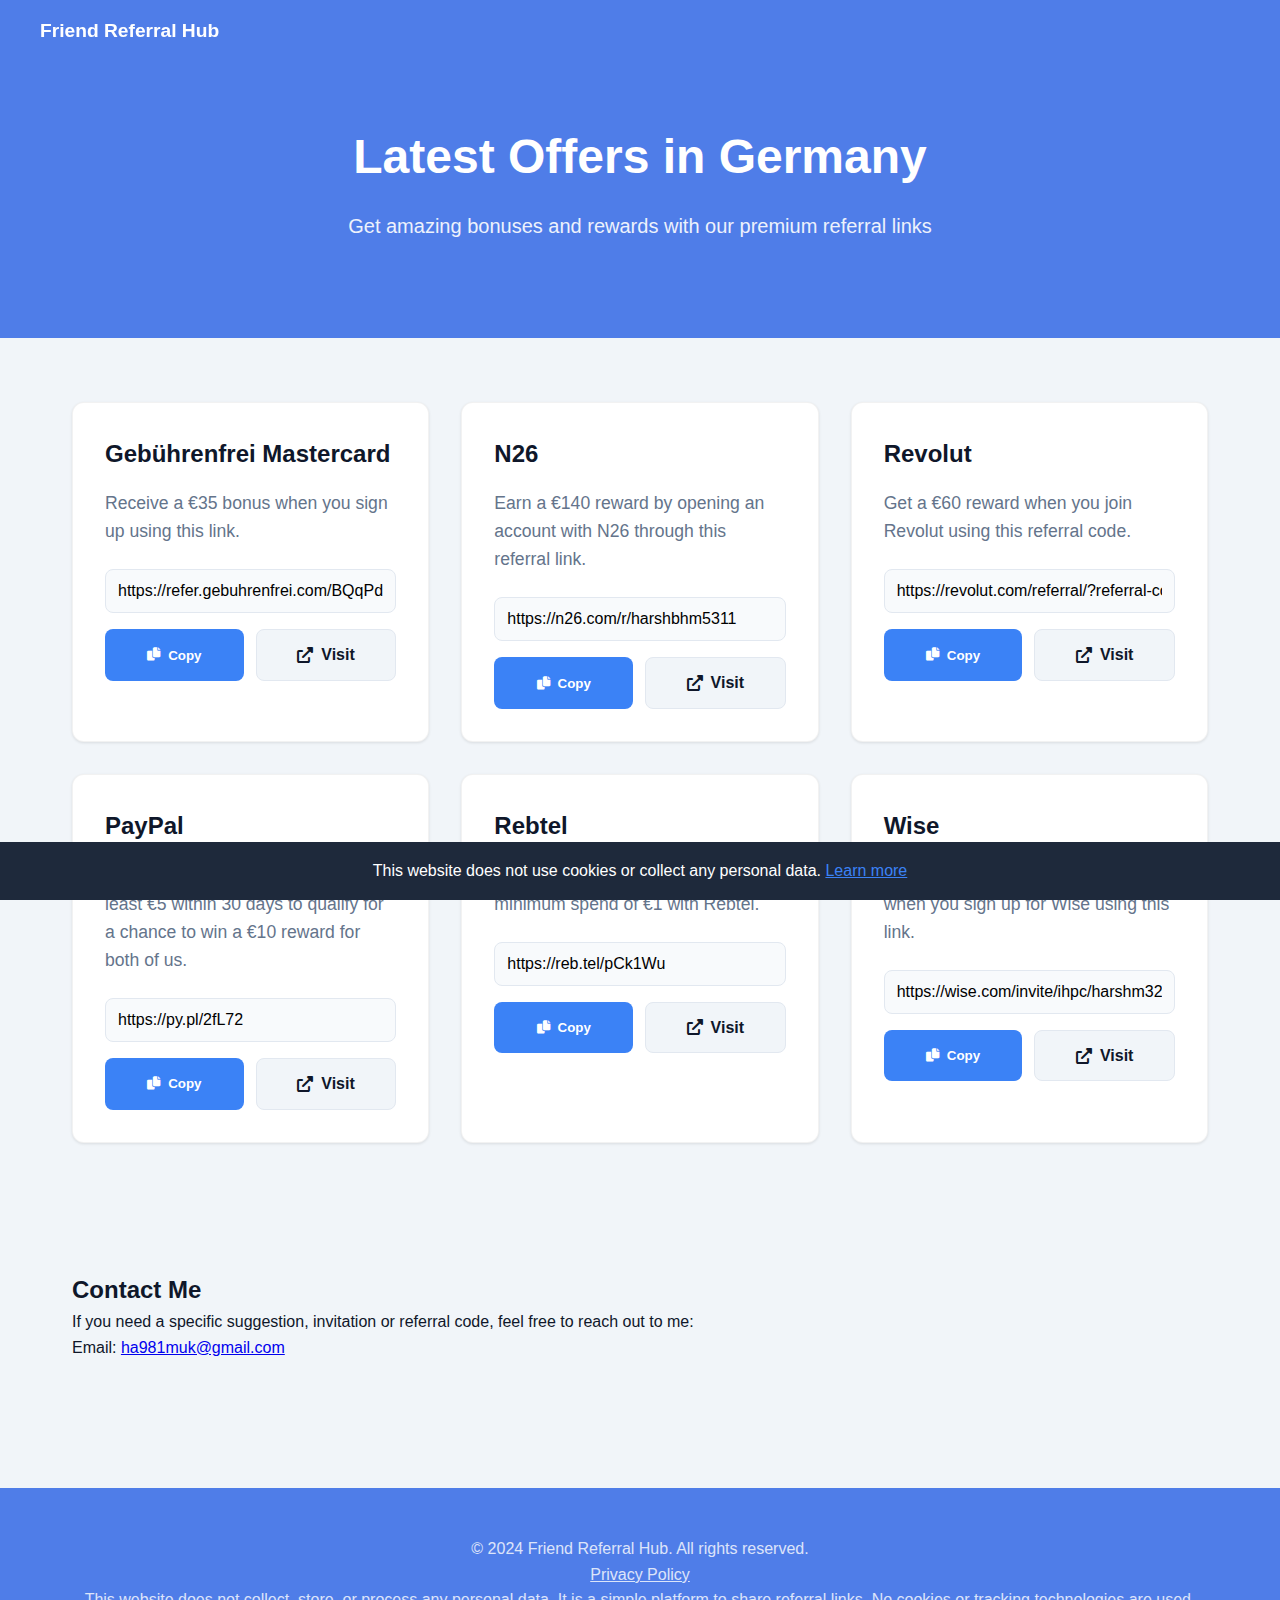
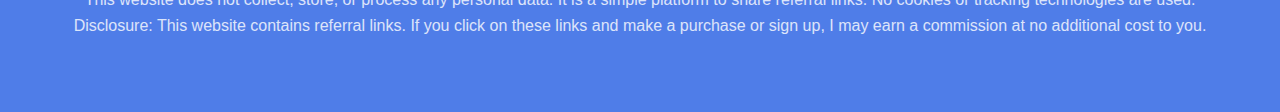
==== index.html @ c6cd1c91 "bit changes" ====
<!DOCTYPE html>
<html lang="en">
<head>
    <meta charset="UTF-8">
    <meta name="viewport" content="width=device-width, initial-scale=1.0">
    <title>Friend Referral Hub</title>
    <link href="https://cdnjs.cloudflare.com/ajax/libs/font-awesome/6.0.0/css/all.min.css" rel="stylesheet">
        
    <!-- Schema Markup -->
    <script type="application/ld+json">
    {
        "@context": "https://schema.org",
        "@type": "WebSite",
        "name": "Friend Referral Hub",
        "url": "https://friendreferrals.de/",
        "description": "Discover the latest offers, bonuses, and rewards with premium referral links!",
        "potentialAction": {
            "@type": "SearchAction",
            "target": {
                "@type": "EntryPoint",
                "urlTemplate": "https://friendreferrals.de/search?q={search_term_string}"
            },
            "query-input": "required name=search_term_string"
        }
    }
    </script>
    
    <meta name="description" content="Friend Referral Hub - Discover the latest referrals, bonuses, and rewards with premium referral links">
    <style>
        /* Add your existing styles here */
        body {
            font-family: Arial, sans-serif;
            margin: 0;
            padding: 0;
            background-color: #f4f4f4;
            color: #333;
        }
        .contact-section {
            padding: 2rem;
            background: var(--secondary-color);
            color: white;
            text-align: center;
        }
        .contact-section a {
            color: var(--accent-color);
            text-decoration: underline;
        }
        footer {
            background: var(--secondary-color);
            color: white;
            padding: 1rem;
            text-align: center;
        }
    </style>
    <style>
        :root {
            --primary-color: #4f7de8;
            --secondary-color: #1E293B;
            --accent-color: #3B82F6;
            --background-color: #F1F5F9;
            --card-bg: #FFFFFF;
            --text-primary: #0F172A;
            --text-secondary: #64748B;
            --success-color: #10B981;
        }

        * {
            margin: 0;
            padding: 0;
            box-sizing: border-box;
            font-family: -apple-system, BlinkMacSystemFont, 'Segoe UI', Roboto, sans-serif;
        }

        body {
            background-color: var(--background-color);
            color: var(--text-primary);
            line-height: 1.6;
        }

        nav {
            background: var(--primary-color);
            padding: 1rem 2rem;
            position: sticky;
            top: 0;
            height: 10px;
            z-index: 100;
        }

        .nav-content {
            max-width: 1200px;
            margin: 0 auto;
            display: flex;
            justify-content: space-between;
            align-items: center;
        }

        .nav-brand {
            color: white;
            font-weight: 600;
            font-size: 1.2rem;
            text-decoration: none;
        }

        header {
            background: var(--primary-color);
            color: white;
            padding: 6rem 2rem;
            text-align: center;
            position: relative;
        }

        .header-content {
            max-width: 800px;
            margin: 0 auto;
            position: relative;
            z-index: 1;
        }

        header h1 {
            font-size: 3rem;
            font-weight: 800;
            margin-bottom: 1.5rem;
            line-height: 1.2;
        }

        header p {
            font-size: 1.25rem;
            opacity: 0.9;
            max-width: 600px;
            margin: 0 auto;
        }

        .container {
            max-width: 1200px;
            margin: 0 auto;
            padding: 2rem;
        }

        .referral-grid {
            display: grid;
            grid-template-columns: repeat(auto-fit, minmax(340px, 1fr));
            gap: 2rem;
            margin-top: 2rem;
        }

        .referral-card {
            background: var(--card-bg);
            border-radius: 12px;
            padding: 2rem;
            box-shadow: 0 1px 3px rgba(0,0,0,0.1);
            transition: all 0.3s ease;
            border: 1px solid rgba(0,0,0,0.05);
        }

        .referral-card:hover {
            transform: translateY(-2px);
            box-shadow: 0 4px 20px rgba(0,0,0,0.1);
        }

        .referral-card h2 {
            font-size: 1.5rem;
            margin-bottom: 1rem;
            color: var(--text-primary);
            font-weight: 700;
        }

        .referral-card p {
            color: var(--text-secondary);
            margin-bottom: 1.5rem;
            font-size: 1.1rem;
        }

        .referral-link {
            display: flex;
            flex-direction: column;
            gap: 1rem;
        }

        input[type="text"] {
            padding: 0.75rem;
            border: 1px solid #E2E8F0;
            border-radius: 8px;
            font-size: 1rem;
            width: 100%;
            transition: all 0.3s ease;
            background: #F8FAFC;
        }

        input[type="text"]:focus {
            outline: none;
            border-color: var(--accent-color);
            background: white;
        }

        .button-group {
            display: flex;
            gap: 0.75rem;
        }

        .btn {
            flex: 1;
            padding: 0.75rem 1.5rem;
            border: none;
            border-radius: 8px;
            font-weight: 600;
            cursor: pointer;
            transition: all 0.2s ease;
            display: flex;
            align-items: center;
            justify-content: center;
            gap: 0.5rem;
        }

        .copy-btn {
            background-color: var(--accent-color);
            color: white;
        }

        .copy-btn:hover {
            background-color: #2563EB;
            transform: translateY(-1px);
        }

        .visit-btn {
            background-color: #F1F5F9;
            color: var(--text-primary);
            text-decoration: none;
            border: 1px solid #E2E8F0;
        }

        .visit-btn:hover {
            background-color: #E2E8F0;
            transform: translateY(-1px);
        }

        .toast {
            position: fixed;
            bottom: 20px;
            right: 20px;
            background-color: var(--success-color);
            color: white;
            padding: 1rem 2rem;
            border-radius: 8px;
            box-shadow: 0 4px 6px -1px rgba(0,0,0,0.1);
            display: flex;
            align-items: center;
            gap: 0.5rem;
            opacity: 0;
            transform: translateY(100%);
            transition: all 0.3s ease;
            z-index: 1000;
        }

        .toast.show {
            opacity: 1;
            transform: translateY(0);
        }

        footer {
            background-color: var(--primary-color);
            color: white;
            padding: 3rem 2rem;
            margin-top: 4rem;
        }

        .footer-content {
            max-width: 1200px;
            margin: 0 auto;
            text-align: center;
            opacity: 0.8;
        }

        @media (max-width: 768px) {
            header {
                padding: 4rem 1rem;
            }

            header h1 {
                font-size: 2.5rem;
            }

            .container {
                padding: 1rem;
            }

            .referral-card {
                padding: 1.5rem;
            }
        }
    </style>
</head>
<body>
    <nav>
        <div class="nav-content">
            <a href="#" class="nav-brand">Friend Referral Hub</a>
        </div>
    </nav>

    <header>
        <div class="header-content">
            <h1>Latest Offers in Germany</h1>
            <p>Get amazing bonuses and rewards with our premium referral links</p>
        </div>
    </header>

    <main class="container">
        <div class="referral-grid" id="referralGrid">
            <!-- Cards will be dynamically inserted here -->
        </div>
    </main>

    <!-- Cookie Notice -->
    <div id="cookie-notice" style="position: fixed; bottom: 0; left: 0; right: 0; background: var(--secondary-color); color: white; padding: 1rem; text-align: center; z-index: 1000;">
        <p>This website does not use cookies or collect any personal data. <a href="#privacy-policy" style="color: var(--accent-color); text-decoration: underline;">Learn more</a></p>
    </div>

    <!-- Toast Notification -->
    <div id="toast" class="toast">
        <i class="fas fa-check-circle"></i>
        <span>Link copied to clipboard</span>
    </div>

    <section id="privacy-policy" style="padding: 2rem; background: var(--background-color); margin-top: 2rem;">
        <div class="container">
            <h2>Contact Me</h2>
            <p>If you need a specific suggestion, invitation or referral code, feel free to reach out to me:</p>
            <p>Email: <a href="mailto:ha981muk@gmail.com">ha981muk@gmail.com</a></p>
        </div>
    </section>
    <footer>
        <div class="footer-content">
            <p>© 2024 Friend Referral Hub. All rights reserved.</p>
            <p><a href="#privacy-policy" style="color: white; text-decoration: underline;">Privacy Policy</a></p>
            <p>This website does not collect, store, or process any personal data. It is a simple platform to share referral links. No cookies or tracking technologies are used.</p>
            <p>Disclosure: This website contains referral links. If you click on these links and make a purchase or sign up, I may earn a commission at no additional cost to you.</p>
            <br>
        </div>
    </footer>

    <script>
        let toastTimeout;

        async function loadReferrals() {
            try {
                const response = await fetch('referrals.json');
                const data = await response.json();
                const referralGrid = document.getElementById('referralGrid');
                
                data.referrals.forEach(referral => {
                    const card = document.createElement('article');
                    card.className = 'referral-card';
                    card.innerHTML = `
                        <h2>${referral.name}</h2>
                        <p>${referral.description}</p>
                        <div class="referral-link">
                            <input type="text" value="${referral.link}" readonly aria-label="Referral link">
                            <div class="button-group">
                                <button class="btn copy-btn" onclick="copyLink(this)" aria-label="Copy referral link">
                                    <i class="fas fa-copy"></i>
                                    Copy
                                </button>
                                <a href="${referral.link}" target="_blank" class="btn visit-btn" aria-label="Visit referral link">
                                    <i class="fas fa-external-link-alt"></i>
                                    Visit
                                </a>
                            </div>
                        </div>
                    `;
                    referralGrid.appendChild(card);
                });
            } catch (error) {
                console.error('Error loading referrals:', error);
            }
        }

        function copyLink(button) {
            const input = button.parentElement.parentElement.querySelector('input');
            input.select();
            document.execCommand('copy');
            
            button.classList.add('success-animation');
            setTimeout(() => {
                button.classList.remove('success-animation');
            }, 300);

            const toast = document.getElementById('toast');
            toast.classList.add('show');
            
            clearTimeout(toastTimeout);
            toastTimeout = setTimeout(() => {
                toast.classList.remove('show');
            }, 3000);
        }

        document.addEventListener('DOMContentLoaded', loadReferrals);
    </script>
</body>
</html>
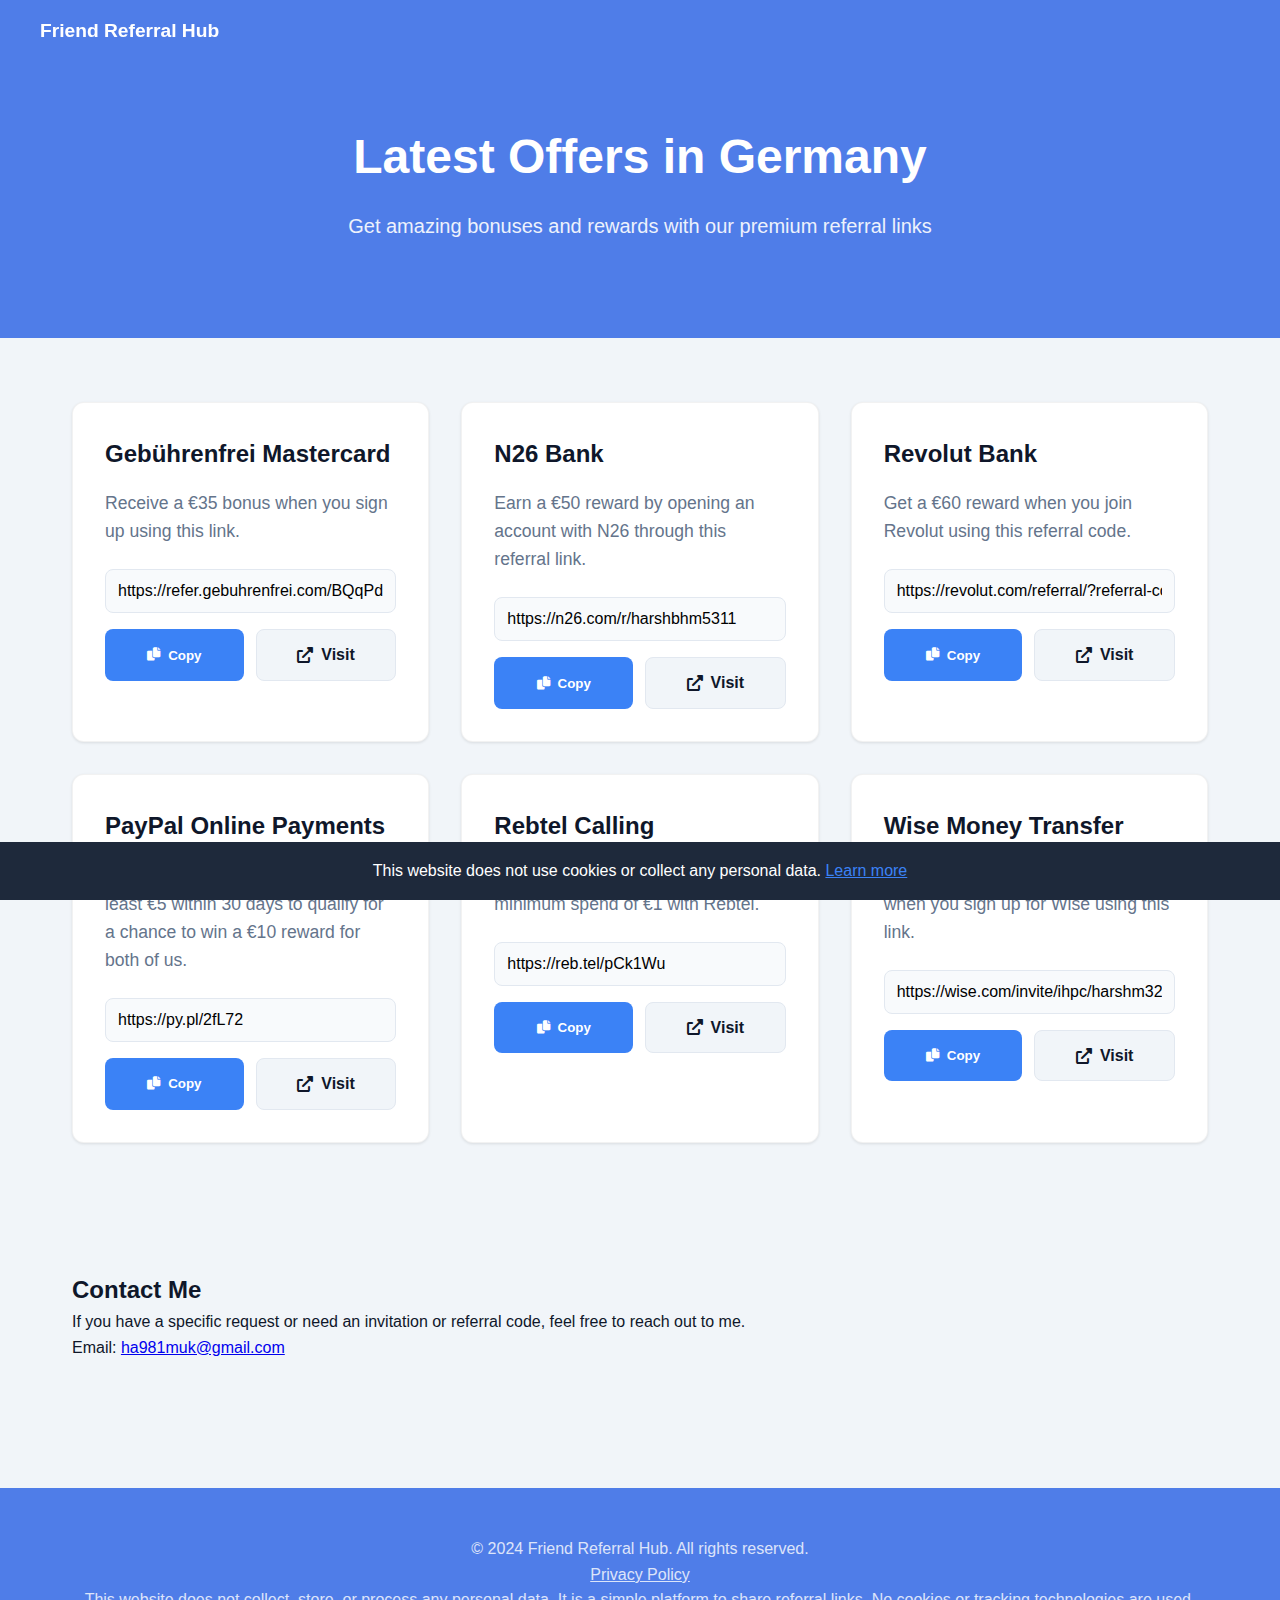
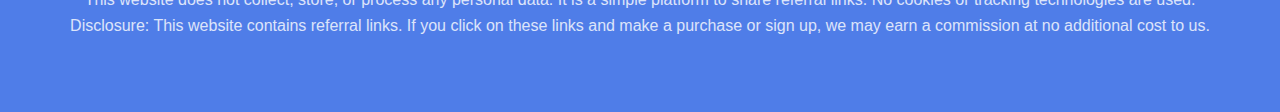
==== commit dd1c8582: "Edited a bit" ====
--- a/index.html
+++ b/index.html
@@ -323,7 +323,7 @@
     <section id="privacy-policy" style="padding: 2rem; background: var(--background-color); margin-top: 2rem;">
         <div class="container">
             <h2>Contact Me</h2>
-            <p>If you need a specific suggestion, invitation or referral code, feel free to reach out to me:</p>
+            <p>If you have a specific request or need an invitation or referral code, feel free to reach out to me.</p>
             <p>Email: <a href="mailto:ha981muk@gmail.com">ha981muk@gmail.com</a></p>
         </div>
     </section>
@@ -332,7 +332,7 @@
             <p>© 2024 Friend Referral Hub. All rights reserved.</p>
             <p><a href="#privacy-policy" style="color: white; text-decoration: underline;">Privacy Policy</a></p>
             <p>This website does not collect, store, or process any personal data. It is a simple platform to share referral links. No cookies or tracking technologies are used.</p>
-            <p>Disclosure: This website contains referral links. If you click on these links and make a purchase or sign up, I may earn a commission at no additional cost to you.</p>
+            <p>Disclosure: This website contains referral links. If you click on these links and make a purchase or sign up, we may earn a commission at no additional cost to us.</p>
             <br>
         </div>
     </footer>
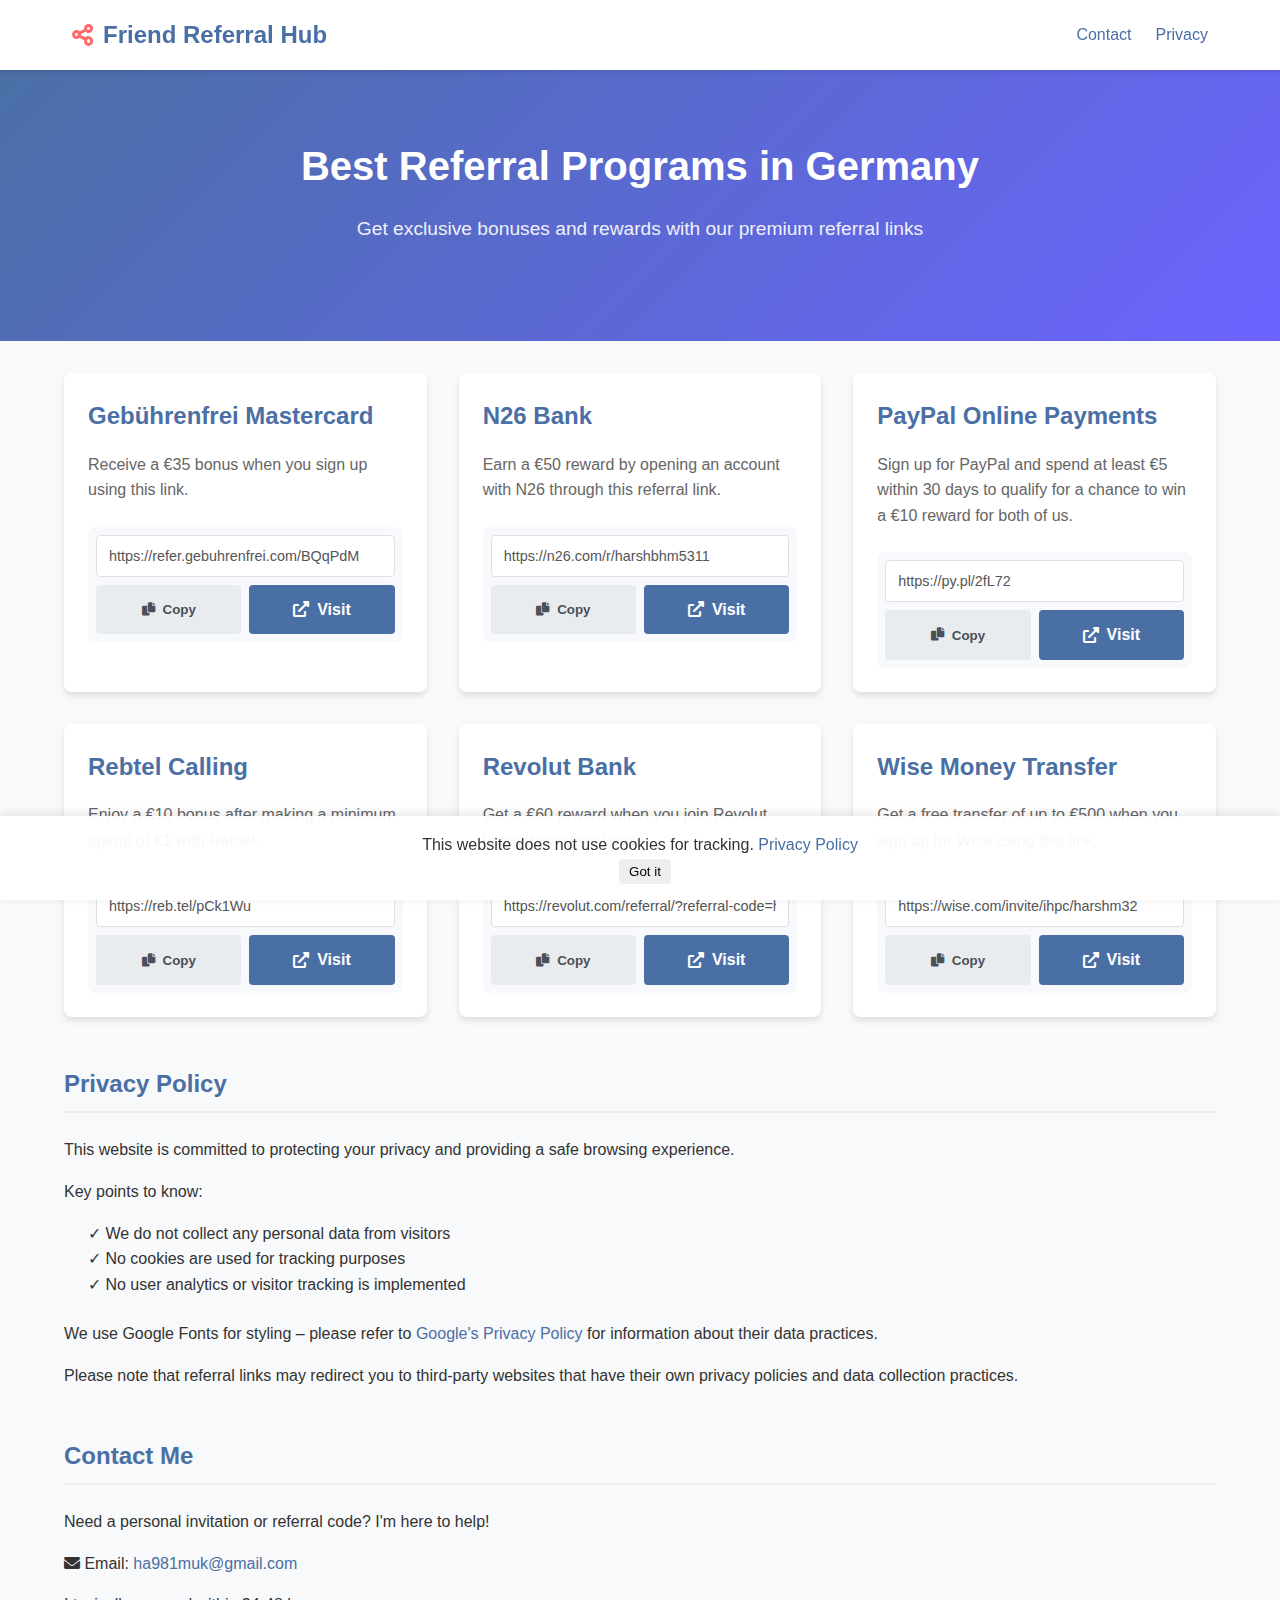
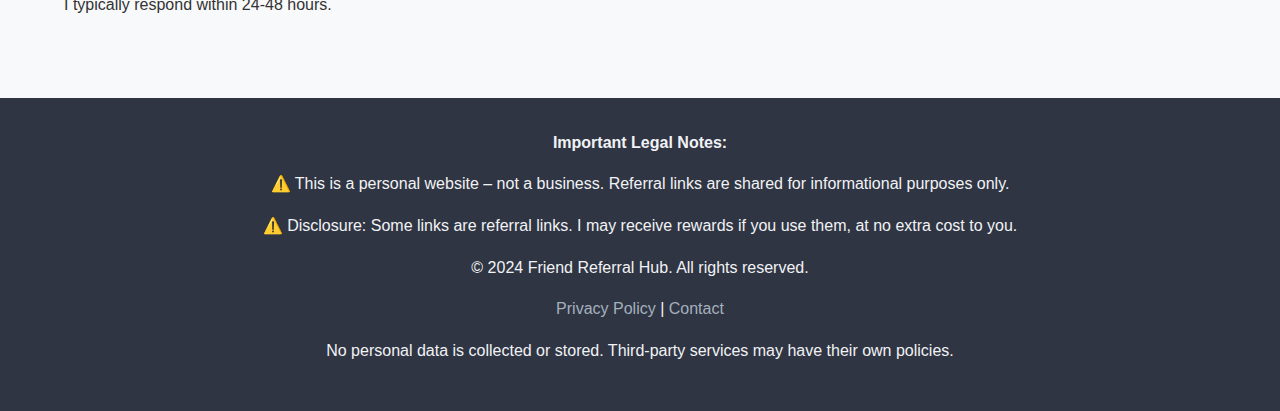
==== commit 62719f77: "cookies and privacy polices added" ====
--- a/index.html
+++ b/index.html
@@ -3,288 +3,416 @@
 <head>
     <meta charset="UTF-8">
     <meta name="viewport" content="width=device-width, initial-scale=1.0">
-    <title>Friend Referral Hub</title>
+    <title>Friend Referral Hub | Best Referral Programs in Germany</title>
     <link href="https://cdnjs.cloudflare.com/ajax/libs/font-awesome/6.0.0/css/all.min.css" rel="stylesheet">
-        
+    <link rel="alternate" hreflang="en" href="https://friendreferrals.de/" />
+    <link rel="alternate" hreflang="de" href="https://friendreferrals.de/de/" />
+
+    <!-- Meta tags -->
+    <meta name="description" content="Friend Referral Hub - Discover the best referral programs, rewards, and bonuses in Germany! Get exclusive deals with premium referral links.">
+    <meta name="keywords" content="referral programs, friend referral, rewards, bonuses, premium referral links, Germany">
+    <meta name="robots" content="index, follow">
+    <meta name="language" content="English">
+    
+    <!-- Open Graph / Social Media tags -->
+    <meta property="og:title" content="Friend Referral Hub - Best Referral Programs & Bonuses">
+    <meta property="og:description" content="Discover the best referral programs, bonuses, and rewards in Germany. Get exclusive deals with premium referral links!">
+    <meta property="og:url" content="https://friendreferrals.de/">
+    <meta property="og:image" content="https://friendreferrals.de/preview-image.jpg">
+    <meta property="og:type" content="website">
+    
+    <!-- Twitter tags -->
+    <meta name="twitter:card" content="summary_large_image">
+    <meta name="twitter:title" content="Friend Referral Hub - Best Referral Programs & Bonuses">
+    <meta name="twitter:description" content="Find top referral programs, bonuses, and rewards in Germany. Get the best deals with premium referral links!">
+    <meta name="twitter:image" content="https://friendreferrals.de/preview-image.jpg">
+
     <!-- Schema Markup -->
     <script type="application/ld+json">
-    {
-        "@context": "https://schema.org",
-        "@type": "WebSite",
-        "name": "Friend Referral Hub",
-        "url": "https://friendreferrals.de/",
-        "description": "Discover the latest offers, bonuses, and rewards with premium referral links!",
-        "potentialAction": {
-            "@type": "SearchAction",
-            "target": {
-                "@type": "EntryPoint",
-                "urlTemplate": "https://friendreferrals.de/search?q={search_term_string}"
+        {
+            "@context": "https://schema.org",
+            "@type": "WebSite",
+            "name": "Friend Referral Hub",
+            "alternateName": ["Referral Hub", "Friend Rewards"],
+            "url": "https://friendreferrals.de/",
+            "description": "Discover the latest offers, bonuses, and rewards with premium referral links!",
+            "inLanguage": "en",
+            "publisher": {
+                "@type": "Organization",
+                "name": "Friend Referral Hub",
+                "url": "https://friendreferrals.de/",
+                "logo": "https://friendreferrals.de/logo.png"
             },
-            "query-input": "required name=search_term_string"
-        }
-    }
+            "potentialAction": {
+                "@type": "SearchAction",
+                "target": {
+                    "@type": "EntryPoint",
+                    "urlTemplate": "https://friendreferrals.de/search?q={search_term_string}"
+                },
+                "query-input": "required name=search_term_string"
+            },
+            "keywords": "referral programs, friend referral, rewards, bonuses, best referral links"
+        }
     </script>
     
-    <meta name="description" content="Friend Referral Hub - Discover the latest referrals, bonuses, and rewards with premium referral links">
-    <style>
-        /* Add your existing styles here */
-        body {
-            font-family: Arial, sans-serif;
-            margin: 0;
-            padding: 0;
-            background-color: #f4f4f4;
-            color: #333;
-        }
-        .contact-section {
-            padding: 2rem;
-            background: var(--secondary-color);
-            color: white;
-            text-align: center;
-        }
-        .contact-section a {
-            color: var(--accent-color);
-            text-decoration: underline;
-        }
-        footer {
-            background: var(--secondary-color);
-            color: white;
-            padding: 1rem;
-            text-align: center;
-        }
-    </style>
+    <!-- CSS styles -->
     <style>
         :root {
-            --primary-color: #4f7de8;
-            --secondary-color: #1E293B;
-            --accent-color: #3B82F6;
-            --background-color: #F1F5F9;
-            --card-bg: #FFFFFF;
-            --text-primary: #0F172A;
-            --text-secondary: #64748B;
-            --success-color: #10B981;
+            --primary-color: #4a6fa5;
+            --secondary-color: #6c63ff;
+            --accent-color: #ff6b6b;
+            --background-color: #f8f9fa;
+            --card-background: #ffffff;
+            --text-color: #333333;
+            --text-light: #666666;
+            --border-radius: 8px;
+            --box-shadow: 0 4px 6px rgba(0, 0, 0, 0.1);
+            --transition: all 0.3s ease;
         }
 
         * {
             margin: 0;
             padding: 0;
             box-sizing: border-box;
-            font-family: -apple-system, BlinkMacSystemFont, 'Segoe UI', Roboto, sans-serif;
         }
 
         body {
+            font-family: 'Segoe UI', Tahoma, Geneva, Verdana, sans-serif;
+            line-height: 1.6;
+            color: var(--text-color);
             background-color: var(--background-color);
-            color: var(--text-primary);
-            line-height: 1.6;
-        }
-
+        }
+
+        a {
+            color: var(--primary-color);
+            text-decoration: none;
+            transition: var(--transition);
+        }
+
+        a:hover {
+            color: var(--secondary-color);
+            text-decoration: underline;
+        }
+
+        .container {
+            width: 90%;
+            max-width: 1200px;
+            margin: 0 auto;
+            padding: 2rem 0;
+        }
+
+        /* Navigation */
         nav {
-            background: var(--primary-color);
-            padding: 1rem 2rem;
+            background-color: #fff;
+            box-shadow: 0 2px 4px rgba(0, 0, 0, 0.1);
             position: sticky;
             top: 0;
-            height: 10px;
             z-index: 100;
         }
 
         .nav-content {
-            max-width: 1200px;
-            margin: 0 auto;
             display: flex;
             justify-content: space-between;
             align-items: center;
+            padding: 1rem 2rem;
+            max-width: 1200px;
+            margin: 0 auto;
         }
 
         .nav-brand {
+            font-size: 1.5rem;
+            font-weight: 700;
+            color: var(--primary-color);
+            display: flex;
+            align-items: center;
+        }
+
+        .nav-brand:before {
+            content: "\f1e0";
+            font-family: "Font Awesome 6 Free";
+            font-weight: 900;
+            margin-right: 10px;
+            color: var(--accent-color);
+        }
+
+        .nav-links {
+            display: flex;
+            gap: 1.5rem;
+        }
+
+        /* Header */
+        header {
+            background: linear-gradient(135deg, var(--primary-color) 0%, var(--secondary-color) 100%);
             color: white;
-            font-weight: 600;
-            font-size: 1.2rem;
-            text-decoration: none;
-        }
-
-        header {
-            background: var(--primary-color);
-            color: white;
-            padding: 6rem 2rem;
+            padding: 4rem 0;
             text-align: center;
-            position: relative;
         }
 
         .header-content {
             max-width: 800px;
             margin: 0 auto;
-            position: relative;
-            z-index: 1;
+            padding: 0 1rem;
         }
 
         header h1 {
-            font-size: 3rem;
-            font-weight: 800;
-            margin-bottom: 1.5rem;
-            line-height: 1.2;
+            font-size: 2.5rem;
+            margin-bottom: 1rem;
+            animation: fadeInUp 1s ease;
         }
 
         header p {
-            font-size: 1.25rem;
+            font-size: 1.2rem;
             opacity: 0.9;
-            max-width: 600px;
-            margin: 0 auto;
-        }
-
-        .container {
-            max-width: 1200px;
-            margin: 0 auto;
-            padding: 2rem;
-        }
-
+            margin-bottom: 2rem;
+            animation: fadeInUp 1.2s ease;
+        }
+
+        /* Referral Grid */
         .referral-grid {
             display: grid;
-            grid-template-columns: repeat(auto-fit, minmax(340px, 1fr));
+            grid-template-columns: repeat(auto-fill, minmax(300px, 1fr));
             gap: 2rem;
-            margin-top: 2rem;
+            margin-bottom: 3rem;
         }
 
         .referral-card {
-            background: var(--card-bg);
-            border-radius: 12px;
-            padding: 2rem;
-            box-shadow: 0 1px 3px rgba(0,0,0,0.1);
-            transition: all 0.3s ease;
-            border: 1px solid rgba(0,0,0,0.05);
+            background-color: var(--card-background);
+            border-radius: var(--border-radius);
+            box-shadow: var(--box-shadow);
+            padding: 1.5rem;
+            transition: var(--transition);
+            position: relative;
+            overflow: hidden;
         }
 
         .referral-card:hover {
-            transform: translateY(-2px);
-            box-shadow: 0 4px 20px rgba(0,0,0,0.1);
+            transform: translateY(-5px);
+            box-shadow: 0 10px 20px rgba(0, 0, 0, 0.12);
         }
 
         .referral-card h2 {
+            margin-bottom: 1rem;
+            color: var(--primary-color);
             font-size: 1.5rem;
-            margin-bottom: 1rem;
-            color: var(--text-primary);
-            font-weight: 700;
         }
 
         .referral-card p {
-            color: var(--text-secondary);
+            color: var(--text-light);
             margin-bottom: 1.5rem;
-            font-size: 1.1rem;
+            line-height: 1.6;
         }
 
         .referral-link {
-            display: flex;
-            flex-direction: column;
-            gap: 1rem;
-        }
-
-        input[type="text"] {
+            background-color: #f7f9fc;
+            border-radius: var(--border-radius);
+            padding: 0.5rem;
+        }
+
+        .referral-link input {
+            width: 100%;
             padding: 0.75rem;
-            border: 1px solid #E2E8F0;
-            border-radius: 8px;
-            font-size: 1rem;
-            width: 100%;
-            transition: all 0.3s ease;
-            background: #F8FAFC;
-        }
-
-        input[type="text"]:focus {
-            outline: none;
-            border-color: var(--accent-color);
-            background: white;
+            border: 1px solid #e0e0e0;
+            border-radius: 4px;
+            margin-bottom: 0.5rem;
+            font-size: 0.9rem;
+            color: #555;
         }
 
         .button-group {
             display: flex;
-            gap: 0.75rem;
+            gap: 0.5rem;
         }
 
         .btn {
             flex: 1;
-            padding: 0.75rem 1.5rem;
+            padding: 0.75rem 1rem;
             border: none;
-            border-radius: 8px;
+            border-radius: 4px;
+            cursor: pointer;
             font-weight: 600;
-            cursor: pointer;
-            transition: all 0.2s ease;
             display: flex;
-            align-items: center;
             justify-content: center;
-            gap: 0.5rem;
-        }
-
-        .copy-btn {
-            background-color: var(--accent-color);
-            color: white;
-        }
-
-        .copy-btn:hover {
-            background-color: #2563EB;
-            transform: translateY(-1px);
-        }
-
-        .visit-btn {
-            background-color: #F1F5F9;
-            color: var(--text-primary);
-            text-decoration: none;
-            border: 1px solid #E2E8F0;
-        }
-
-        .visit-btn:hover {
-            background-color: #E2E8F0;
-            transform: translateY(-1px);
-        }
-
-        .toast {
-            position: fixed;
-            bottom: 20px;
-            right: 20px;
-            background-color: var(--success-color);
-            color: white;
-            padding: 1rem 2rem;
-            border-radius: 8px;
-            box-shadow: 0 4px 6px -1px rgba(0,0,0,0.1);
-            display: flex;
             align-items: center;
             gap: 0.5rem;
-            opacity: 0;
-            transform: translateY(100%);
-            transition: all 0.3s ease;
-            z-index: 1000;
-        }
-
-        .toast.show {
-            opacity: 1;
-            transform: translateY(0);
-        }
-
-        footer {
+            transition: var(--transition);
+        }
+
+        .copy-btn {
+            background-color: #e9ecef;
+            color: #495057;
+        }
+
+        .copy-btn:hover {
+            background-color: #dee2e6;
+        }
+
+        .visit-btn {
             background-color: var(--primary-color);
             color: white;
-            padding: 3rem 2rem;
-            margin-top: 4rem;
+        }
+
+        .visit-btn:hover {
+            background-color: var(--secondary-color);
+            text-decoration: none;
+        }
+
+        .success-animation {
+            background-color: #28a745 !important;
+            color: white !important;
+        }
+
+        /* Sections */
+        section {
+            margin-bottom: 3rem;
+        }
+
+        section h2 {
+            color: var(--primary-color);
+            margin-bottom: 1.5rem;
+            border-bottom: 2px solid #eeeeee;
+            padding-bottom: 0.5rem;
+        }
+
+        section p {
+            margin-bottom: 1rem;
+        }
+
+        /* Toast Notification */
+        #toast {
+            visibility: hidden;
+            background-color: #333;
+            color: #fff;
+            text-align: center;
+            border-radius: 4px;
+            padding: 12px;
+            position: fixed;
+            z-index: 1000;
+            bottom: 30px;
+            left: 50%;
+            transform: translateX(-50%);
+            box-shadow: 0 2px 10px rgba(0, 0, 0, 0.2);
+            transition: all 0.3s;
+            opacity: 0;
+        }
+
+        #toast.show {
+            visibility: visible;
+            opacity: 1;
+        }
+
+        /* Cookie Notice */
+        #cookie-notice {
+            position: fixed;
+            bottom: 0;
+            width: 100%;
+            background-color: rgba(255, 255, 255, 0.95);
+            padding: 1rem 2rem;
+            text-align: center;
+            box-shadow: 0 -2px 10px rgba(0, 0, 0, 0.1);
+            z-index: 999;
+        }
+
+        /* Footer */
+        footer {
+            background-color: #2f3542;
+            color: #f1f2f6;
+            padding: 2rem 0;
         }
 
         .footer-content {
             max-width: 1200px;
             margin: 0 auto;
+            padding: 0 2rem;
             text-align: center;
-            opacity: 0.8;
-        }
-
+        }
+
+        footer p {
+            margin-bottom: 1rem;
+        }
+
+        footer a {
+            color: #a4b0be;
+            text-decoration: none;
+            transition: var(--transition);
+        }
+
+        footer a:hover {
+            color: white;
+            text-decoration: underline;
+        }
+
+        /* Animations */
+        @keyframes fadeInUp {
+            from {
+                opacity: 0;
+                transform: translateY(20px);
+            }
+            to {
+                opacity: 1;
+                transform: translateY(0);
+            }
+        }
+
+        /* Responsive Design */
         @media (max-width: 768px) {
-            header {
-                padding: 4rem 1rem;
-            }
-
+            .nav-content, .button-group {
+                flex-direction: column;
+                gap: 0.5rem;
+            }
+            
             header h1 {
-                font-size: 2.5rem;
-            }
-
-            .container {
+                font-size: 2rem;
+            }
+            
+            .referral-card {
                 padding: 1rem;
             }
-
-            .referral-card {
-                padding: 1.5rem;
+            
+            #cookie-notice {
+                padding: 0.8rem 1rem;
+            }
+            
+            .referral-grid {
+                grid-template-columns: 1fr;
+            }
+        }
+
+        @media (min-width: 769px) and (max-width: 1024px) {
+            .referral-grid {
+                grid-template-columns: repeat(2, 1fr);
+            }
+        }
+
+        /* Loading Animation */
+        .loader {
+            display: flex;
+            justify-content: center;
+            margin: 2rem 0;
+        }
+
+        .loader .dot {
+            width: 12px;
+            height: 12px;
+            margin: 0 5px;
+            background-color: var(--primary-color);
+            border-radius: 50%;
+            display: inline-block;
+            animation: loadingDots 1.4s infinite ease-in-out both;
+        }
+
+        .loader .dot:nth-child(1) {
+            animation-delay: -0.32s;
+        }
+
+        .loader .dot:nth-child(2) {
+            animation-delay: -0.16s;
+        }
+
+        @keyframes loadingDots {
+            0%, 80%, 100% { 
+                transform: scale(0);
+            } 40% { 
+                transform: scale(1);
             }
         }
     </style>
@@ -293,64 +421,115 @@
     <nav>
         <div class="nav-content">
             <a href="#" class="nav-brand">Friend Referral Hub</a>
+            <div class="nav-links">
+                <a href="#contact">Contact</a>
+                <a href="#privacy-policy">Privacy</a>
+            </div>
         </div>
     </nav>
 
     <header>
         <div class="header-content">
-            <h1>Latest Offers in Germany</h1>
-            <p>Get amazing bonuses and rewards with our premium referral links</p>
+            <h1>Best Referral Programs in Germany</h1>
+            <p>Get exclusive bonuses and rewards with our premium referral links</p>
         </div>
     </header>
 
     <main class="container">
+        <div id="loading" class="loader">
+            <div class="dot"></div>
+            <div class="dot"></div>
+            <div class="dot"></div>
+        </div>
+        
         <div class="referral-grid" id="referralGrid">
             <!-- Cards will be dynamically inserted here -->
         </div>
+
+        <!-- Privacy Policy Section -->
+        <section id="privacy-policy">
+            <h2>Privacy Policy</h2>
+            <p>This website is committed to protecting your privacy and providing a safe browsing experience.</p>
+            <p>Key points to know:</p>
+            <ul style="list-style-type: none; padding-left: 1.5rem; margin-bottom: 1.5rem;">
+                <li>✓ We do not collect any personal data from visitors</li>
+                <li>✓ No cookies are used for tracking purposes</li>
+                <li>✓ No user analytics or visitor tracking is implemented</li>
+            </ul>
+            <p>We use Google Fonts for styling – please refer to <a href="https://policies.google.com/privacy" target="_blank" rel="noopener noreferrer">Google's Privacy Policy</a> for information about their data practices.</p>
+            <p>Please note that referral links may redirect you to third-party websites that have their own privacy policies and data collection practices.</p>
+        </section>
+
+        <!-- Contact Section -->
+        <section id="contact">
+            <h2>Contact Me</h2>
+            <p>Need a personal invitation or referral code? I'm here to help!</p>
+            <p><i class="fas fa-envelope"></i> Email: <a href="mailto:ha981muk@gmail.com">ha981muk@gmail.com</a></p>
+            <p>I typically respond within 24-48 hours.</p>
+        </section>
     </main>
 
+    <!-- Toast Notification -->
+    <div id="toast">Link copied to clipboard!</div>
+
     <!-- Cookie Notice -->
-    <div id="cookie-notice" style="position: fixed; bottom: 0; left: 0; right: 0; background: var(--secondary-color); color: white; padding: 1rem; text-align: center; z-index: 1000;">
-        <p>This website does not use cookies or collect any personal data. <a href="#privacy-policy" style="color: var(--accent-color); text-decoration: underline;">Learn more</a></p>
+    <div id="cookie-notice">
+        <p>This website does not use cookies for tracking. <a href="#privacy-policy">Privacy Policy</a></p>
+        <button id="cookie-close" style="background: #eee; border: none; padding: 5px 10px; margin-left: 10px; border-radius: 4px; cursor: pointer;">Got it</button>
     </div>
 
-    <!-- Toast Notification -->
-    <div id="toast" class="toast">
-        <i class="fas fa-check-circle"></i>
-        <span>Link copied to clipboard</span>
-    </div>
-
-    <section id="privacy-policy" style="padding: 2rem; background: var(--background-color); margin-top: 2rem;">
-        <div class="container">
-            <h2>Contact Me</h2>
-            <p>If you have a specific request or need an invitation or referral code, feel free to reach out to me.</p>
-            <p>Email: <a href="mailto:ha981muk@gmail.com">ha981muk@gmail.com</a></p>
-        </div>
-    </section>
     <footer>
         <div class="footer-content">
+            <!-- Legal Disclaimers -->
+            <p style="font-weight: bold;">Important Legal Notes:</p>
+            <p>⚠️ This is a personal website – not a business. Referral links are shared for informational purposes only.</p>
+            <p>⚠️ Disclosure: Some links are referral links. I may receive rewards if you use them, at no extra cost to you.</p>
+            
+            <!-- Standard Footer -->
             <p>© 2024 Friend Referral Hub. All rights reserved.</p>
-            <p><a href="#privacy-policy" style="color: white; text-decoration: underline;">Privacy Policy</a></p>
-            <p>This website does not collect, store, or process any personal data. It is a simple platform to share referral links. No cookies or tracking technologies are used.</p>
-            <p>Disclosure: This website contains referral links. If you click on these links and make a purchase or sign up, we may earn a commission at no additional cost to us.</p>
-            <br>
+            <p><a href="#privacy-policy">Privacy Policy</a> | <a href="#contact">Contact</a></p>
+            <p>No personal data is collected or stored. Third-party services may have their own policies.</p>
         </div>
     </footer>
 
     <script>
         let toastTimeout;
 
+        // Show loading animation initially
+        const loadingElement = document.getElementById('loading');
+        
         async function loadReferrals() {
             try {
                 const response = await fetch('referrals.json');
                 const data = await response.json();
                 const referralGrid = document.getElementById('referralGrid');
                 
+                // Hide loading animation
+                loadingElement.style.display = 'none';
+                
+                // Sort referrals by name (optional)
+                data.referrals.sort((a, b) => a.name.localeCompare(b.name));
+                
                 data.referrals.forEach(referral => {
                     const card = document.createElement('article');
                     card.className = 'referral-card';
+                    
+                    // Create category badge if available
+                    let categoryBadge = '';
+                    if (referral.category) {
+                        categoryBadge = `<span style="position: absolute; top: 10px; right: 10px; background-color: var(--accent-color); color: white; padding: 3px 8px; border-radius: 12px; font-size: 0.7rem;">${referral.category}</span>`;
+                    }
+                    
+                    // Create rewards or bonus info if available
+                    let bonusInfo = '';
+                    if (referral.bonus) {
+                        bonusInfo = `<p style="color: var(--accent-color); font-weight: bold;"><i class="fas fa-gift"></i> ${referral.bonus}</p>`;
+                    }
+                    
                     card.innerHTML = `
+                        ${categoryBadge}
                         <h2>${referral.name}</h2>
+                        ${bonusInfo}
                         <p>${referral.description}</p>
                         <div class="referral-link">
                             <input type="text" value="${referral.link}" readonly aria-label="Referral link">
@@ -359,7 +538,7 @@
                                     <i class="fas fa-copy"></i>
                                     Copy
                                 </button>
-                                <a href="${referral.link}" target="_blank" class="btn visit-btn" aria-label="Visit referral link">
+                                <a href="${referral.link}" target="_blank" rel="noopener noreferrer" class="btn visit-btn" aria-label="Visit referral link">
                                     <i class="fas fa-external-link-alt"></i>
                                     Visit
                                 </a>
@@ -368,8 +547,17 @@
                     `;
                     referralGrid.appendChild(card);
                 });
+                
+                // If no referrals found
+                if (data.referrals.length === 0) {
+                    referralGrid.innerHTML = '<p style="grid-column: 1/-1; text-align: center; padding: 2rem;">No referral programs available at the moment. Please check back later!</p>';
+                }
+                
             } catch (error) {
                 console.error('Error loading referrals:', error);
+                loadingElement.style.display = 'none';
+                document.getElementById('referralGrid').innerHTML = 
+                    '<p style="grid-column: 1/-1; text-align: center; padding: 2rem; color: #dc3545;"><i class="fas fa-exclamation-triangle"></i> Unable to load referral programs. Please try again later.</p>';
             }
         }
 
@@ -378,11 +566,16 @@
             input.select();
             document.execCommand('copy');
             
+            // Success animation
             button.classList.add('success-animation');
+            button.innerHTML = '<i class="fas fa-check"></i> Copied!';
+            
             setTimeout(() => {
                 button.classList.remove('success-animation');
-            }, 300);
-
+                button.innerHTML = '<i class="fas fa-copy"></i> Copy';
+            }, 1500);
+
+            // Show toast notification
             const toast = document.getElementById('toast');
             toast.classList.add('show');
             
@@ -392,6 +585,27 @@
             }, 3000);
         }
 
+        // Close cookie notice
+        document.getElementById('cookie-close').addEventListener('click', function() {
+            document.getElementById('cookie-notice').style.display = 'none';
+        });
+
+        // Smooth scrolling for anchor links
+        document.querySelectorAll('a[href^="#"]').forEach(anchor => {
+            anchor.addEventListener('click', function(e) {
+                e.preventDefault();
+                const targetId = this.getAttribute('href');
+                const targetElement = document.querySelector(targetId);
+                
+                if (targetElement) {
+                    window.scrollTo({
+                        top: targetElement.offsetTop - 70,
+                        behavior: 'smooth'
+                    });
+                }
+            });
+        });
+
         document.addEventListener('DOMContentLoaded', loadReferrals);
     </script>
 </body>
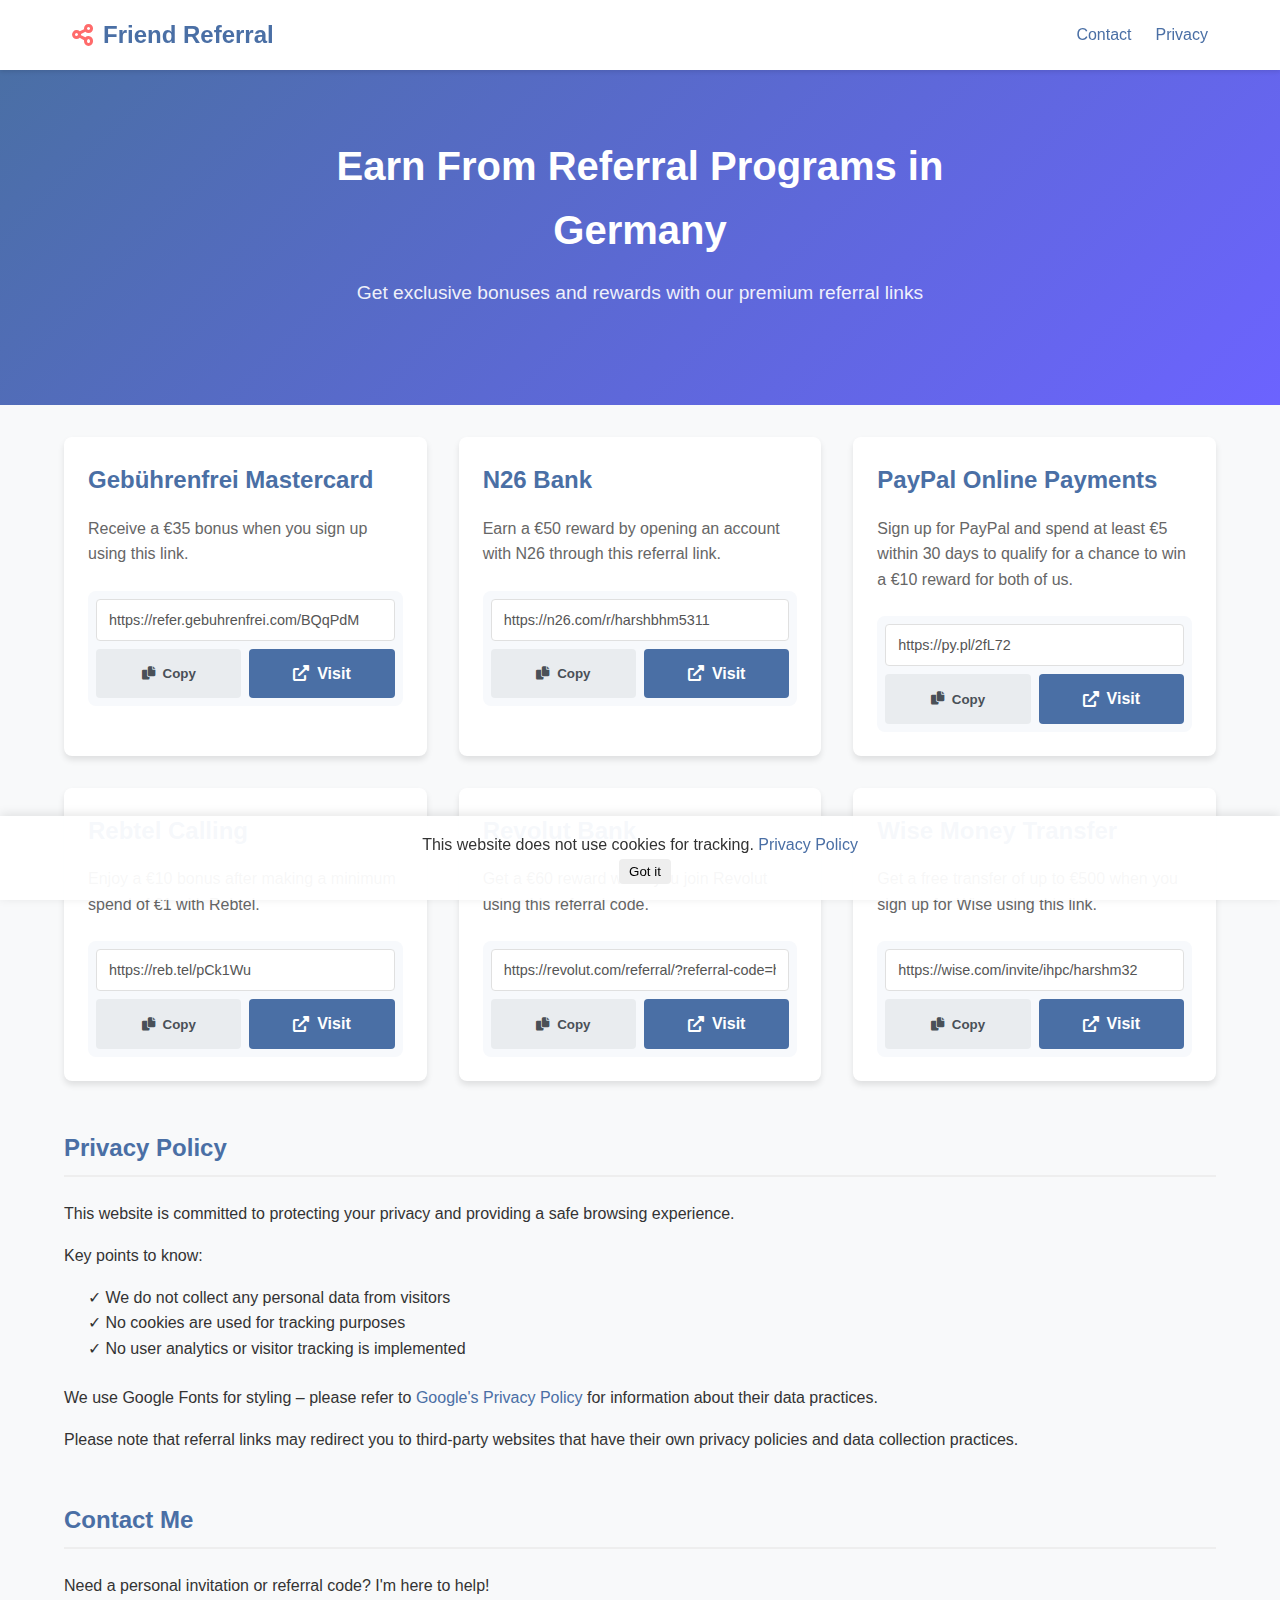
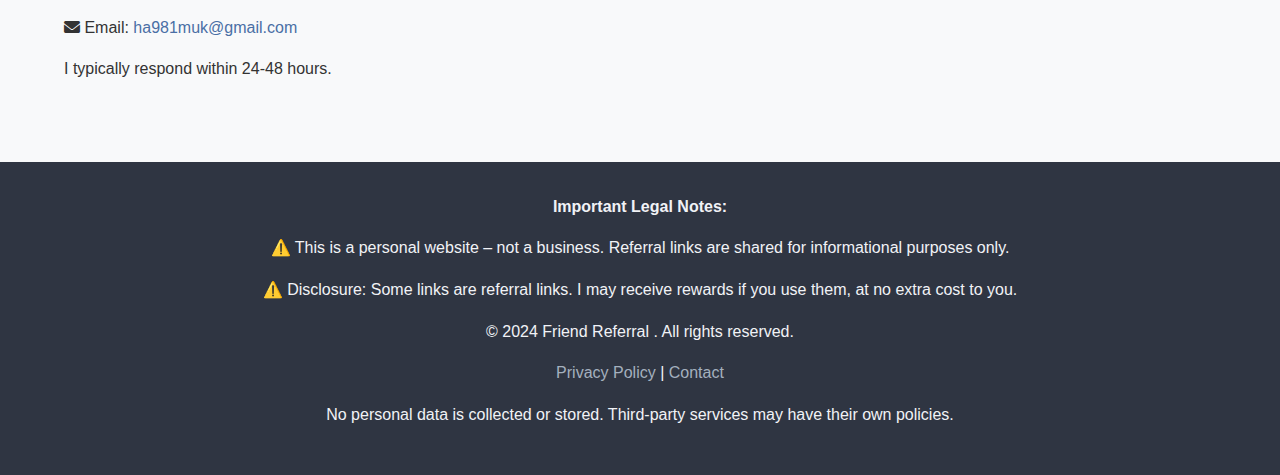
==== commit b867dce7: "few changes made to index.html" ====
--- a/index.html
+++ b/index.html
@@ -3,19 +3,19 @@
 <head>
     <meta charset="UTF-8">
     <meta name="viewport" content="width=device-width, initial-scale=1.0">
-    <title>Friend Referral Hub | Best Referral Programs in Germany</title>
+    <title>Friend Referral | Referral Programs in Germany</title>
     <link href="https://cdnjs.cloudflare.com/ajax/libs/font-awesome/6.0.0/css/all.min.css" rel="stylesheet">
     <link rel="alternate" hreflang="en" href="https://friendreferrals.de/" />
     <link rel="alternate" hreflang="de" href="https://friendreferrals.de/de/" />
 
     <!-- Meta tags -->
-    <meta name="description" content="Friend Referral Hub - Discover the best referral programs, rewards, and bonuses in Germany! Get exclusive deals with premium referral links.">
-    <meta name="keywords" content="referral programs, friend referral, rewards, bonuses, premium referral links, Germany">
+    <meta name="description" content="Friend Referral  - Discover the best referral programs, rewards, and bonuses in Germany! Get exclusive deals with premium referral links.">
+    <meta name="keywords" content="referral programs, friend referral, rewards, bonuses, premium referral links, Germany, Deutschland">
     <meta name="robots" content="index, follow">
     <meta name="language" content="English">
     
     <!-- Open Graph / Social Media tags -->
-    <meta property="og:title" content="Friend Referral Hub - Best Referral Programs & Bonuses">
+    <meta property="og:title" content="Friend Referral  - Best Referral Programs & Bonuses">
     <meta property="og:description" content="Discover the best referral programs, bonuses, and rewards in Germany. Get exclusive deals with premium referral links!">
     <meta property="og:url" content="https://friendreferrals.de/">
     <meta property="og:image" content="https://friendreferrals.de/preview-image.jpg">
@@ -23,7 +23,7 @@
     
     <!-- Twitter tags -->
     <meta name="twitter:card" content="summary_large_image">
-    <meta name="twitter:title" content="Friend Referral Hub - Best Referral Programs & Bonuses">
+    <meta name="twitter:title" content="Friend Referral  - Best Referral Programs & Bonuses">
     <meta name="twitter:description" content="Find top referral programs, bonuses, and rewards in Germany. Get the best deals with premium referral links!">
     <meta name="twitter:image" content="https://friendreferrals.de/preview-image.jpg">
 
@@ -32,14 +32,14 @@
         {
             "@context": "https://schema.org",
             "@type": "WebSite",
-            "name": "Friend Referral Hub",
-            "alternateName": ["Referral Hub", "Friend Rewards"],
+            "name": "Friend Referral ",
+            "alternateName": ["Referral","Referrals" "Friend Rewards"],
             "url": "https://friendreferrals.de/",
             "description": "Discover the latest offers, bonuses, and rewards with premium referral links!",
             "inLanguage": "en",
             "publisher": {
                 "@type": "Organization",
-                "name": "Friend Referral Hub",
+                "name": "Friend Referral ",
                 "url": "https://friendreferrals.de/",
                 "logo": "https://friendreferrals.de/logo.png"
             },
@@ -420,7 +420,7 @@
 <body>
     <nav>
         <div class="nav-content">
-            <a href="#" class="nav-brand">Friend Referral Hub</a>
+            <a href="#" class="nav-brand">Friend Referral </a>
             <div class="nav-links">
                 <a href="#contact">Contact</a>
                 <a href="#privacy-policy">Privacy</a>
@@ -430,7 +430,7 @@
 
     <header>
         <div class="header-content">
-            <h1>Best Referral Programs in Germany</h1>
+            <h1>Earn From Referral Programs in Germany</h1>
             <p>Get exclusive bonuses and rewards with our premium referral links</p>
         </div>
     </header>
@@ -486,7 +486,7 @@
             <p>⚠️ Disclosure: Some links are referral links. I may receive rewards if you use them, at no extra cost to you.</p>
             
             <!-- Standard Footer -->
-            <p>© 2024 Friend Referral Hub. All rights reserved.</p>
+            <p>© 2024 Friend Referral . All rights reserved.</p>
             <p><a href="#privacy-policy">Privacy Policy</a> | <a href="#contact">Contact</a></p>
             <p>No personal data is collected or stored. Third-party services may have their own policies.</p>
         </div>
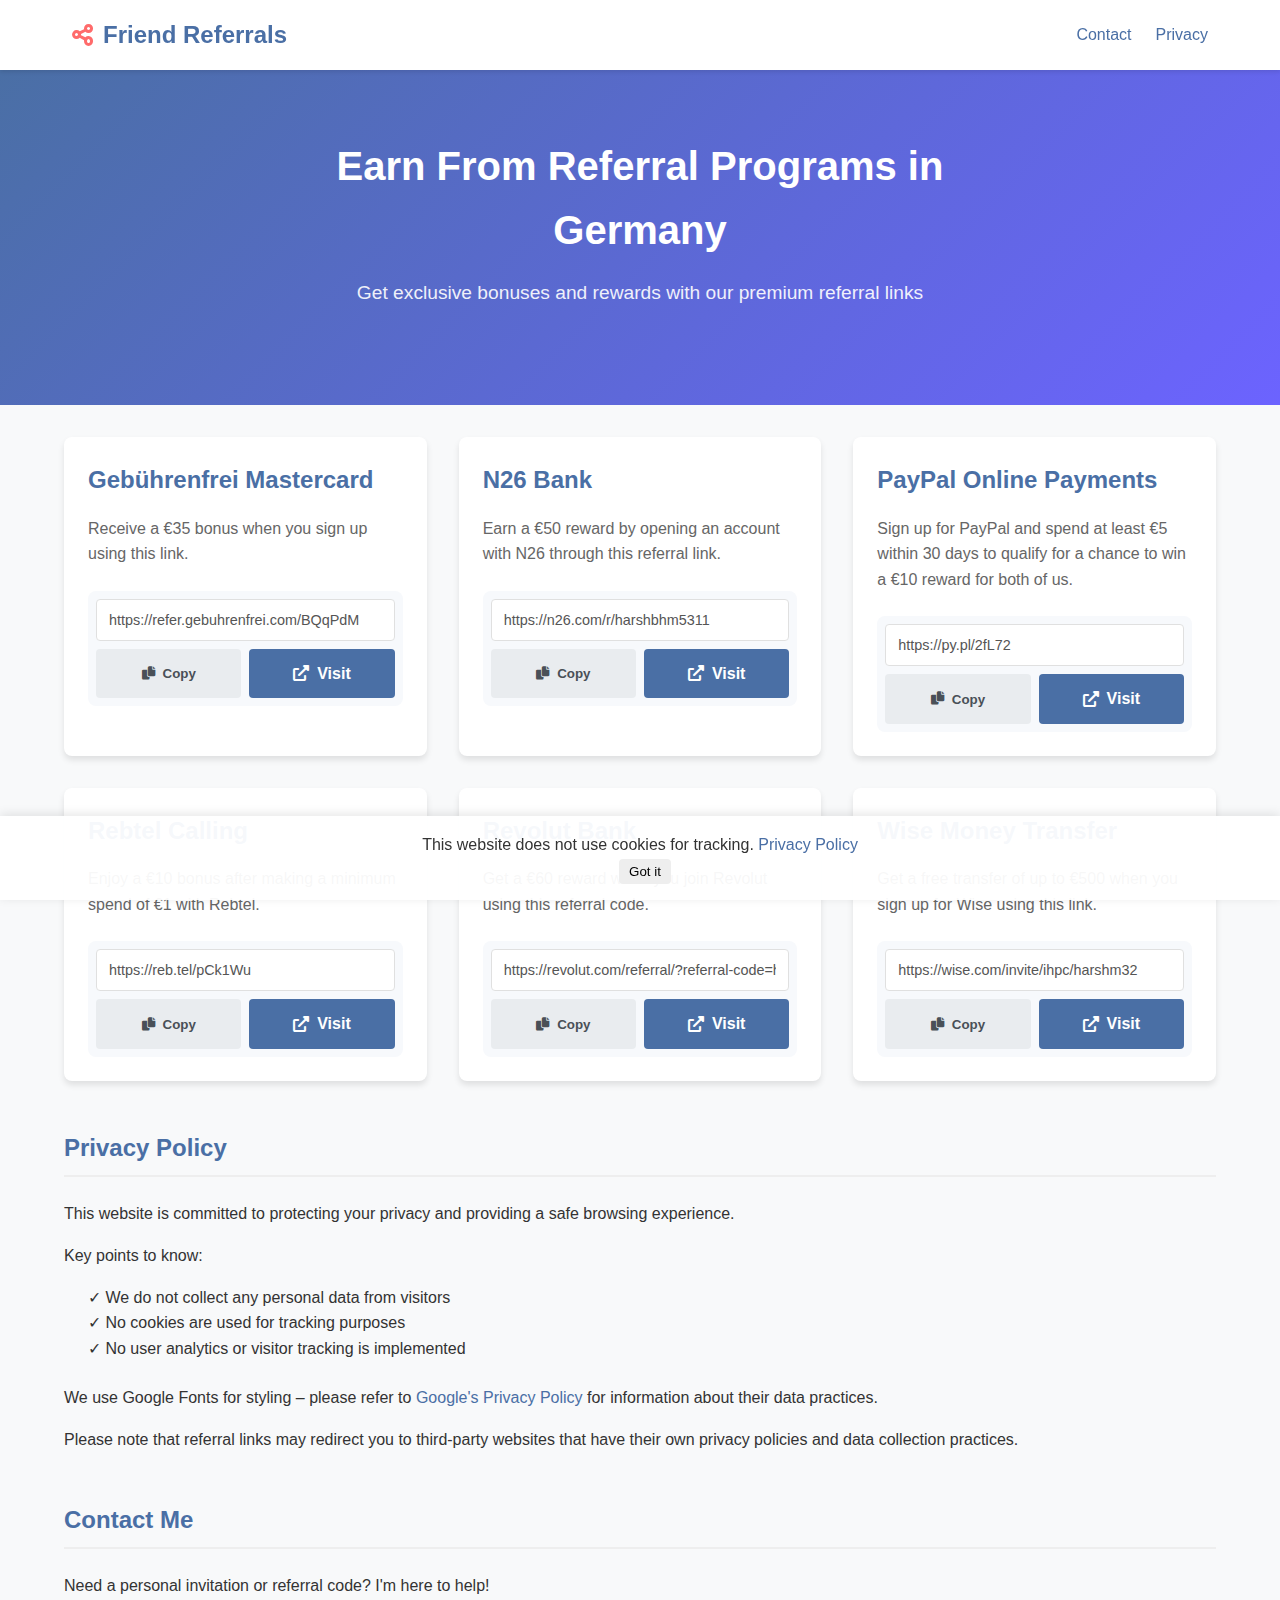
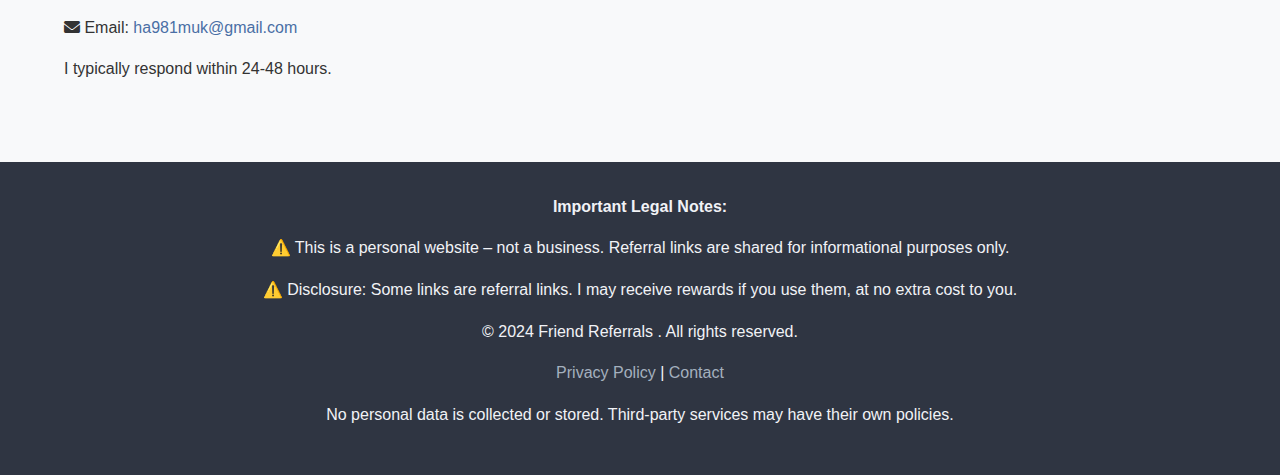
==== commit dfa3735b: "minor changes" ====
--- a/index.html
+++ b/index.html
@@ -3,19 +3,19 @@
 <head>
     <meta charset="UTF-8">
     <meta name="viewport" content="width=device-width, initial-scale=1.0">
-    <title>Friend Referral | Referral Programs in Germany</title>
+    <title>Friend Referrals | Referral Programs in Germany</title>
     <link href="https://cdnjs.cloudflare.com/ajax/libs/font-awesome/6.0.0/css/all.min.css" rel="stylesheet">
     <link rel="alternate" hreflang="en" href="https://friendreferrals.de/" />
     <link rel="alternate" hreflang="de" href="https://friendreferrals.de/de/" />
 
     <!-- Meta tags -->
-    <meta name="description" content="Friend Referral  - Discover the best referral programs, rewards, and bonuses in Germany! Get exclusive deals with premium referral links.">
-    <meta name="keywords" content="referral programs, friend referral, rewards, bonuses, premium referral links, Germany, Deutschland">
+    <meta name="description" content="Friend Referrals  - Discover the best referral programs, rewards, and bonuses in Germany! Get exclusive deals with premium referral links.">
+    <meta name="keywords" content="referral programs, friend referral,friend referrals, rewards, bonuses, premium referral links, Germany, Deutschland">
     <meta name="robots" content="index, follow">
     <meta name="language" content="English">
     
     <!-- Open Graph / Social Media tags -->
-    <meta property="og:title" content="Friend Referral  - Best Referral Programs & Bonuses">
+    <meta property="og:title" content="Friend Referrals  - Best Referral Programs & Bonuses">
     <meta property="og:description" content="Discover the best referral programs, bonuses, and rewards in Germany. Get exclusive deals with premium referral links!">
     <meta property="og:url" content="https://friendreferrals.de/">
     <meta property="og:image" content="https://friendreferrals.de/preview-image.jpg">
@@ -23,7 +23,7 @@
     
     <!-- Twitter tags -->
     <meta name="twitter:card" content="summary_large_image">
-    <meta name="twitter:title" content="Friend Referral  - Best Referral Programs & Bonuses">
+    <meta name="twitter:title" content="Friends  - Best Referral Programs & Bonuses">
     <meta name="twitter:description" content="Find top referral programs, bonuses, and rewards in Germany. Get the best deals with premium referral links!">
     <meta name="twitter:image" content="https://friendreferrals.de/preview-image.jpg">
 
@@ -32,14 +32,14 @@
         {
             "@context": "https://schema.org",
             "@type": "WebSite",
-            "name": "Friend Referral ",
+            "name": "Friend Referrals ",
             "alternateName": ["Referral","Referrals" "Friend Rewards"],
             "url": "https://friendreferrals.de/",
             "description": "Discover the latest offers, bonuses, and rewards with premium referral links!",
             "inLanguage": "en",
             "publisher": {
                 "@type": "Organization",
-                "name": "Friend Referral ",
+                "name": "Friend Referrals ",
                 "url": "https://friendreferrals.de/",
                 "logo": "https://friendreferrals.de/logo.png"
             },
@@ -420,7 +420,7 @@
 <body>
     <nav>
         <div class="nav-content">
-            <a href="#" class="nav-brand">Friend Referral </a>
+            <a href="#" class="nav-brand">Friend Referrals </a>
             <div class="nav-links">
                 <a href="#contact">Contact</a>
                 <a href="#privacy-policy">Privacy</a>
@@ -486,7 +486,7 @@
             <p>⚠️ Disclosure: Some links are referral links. I may receive rewards if you use them, at no extra cost to you.</p>
             
             <!-- Standard Footer -->
-            <p>© 2024 Friend Referral . All rights reserved.</p>
+            <p>© 2024 Friend Referrals . All rights reserved.</p>
             <p><a href="#privacy-policy">Privacy Policy</a> | <a href="#contact">Contact</a></p>
             <p>No personal data is collected or stored. Third-party services may have their own policies.</p>
         </div>
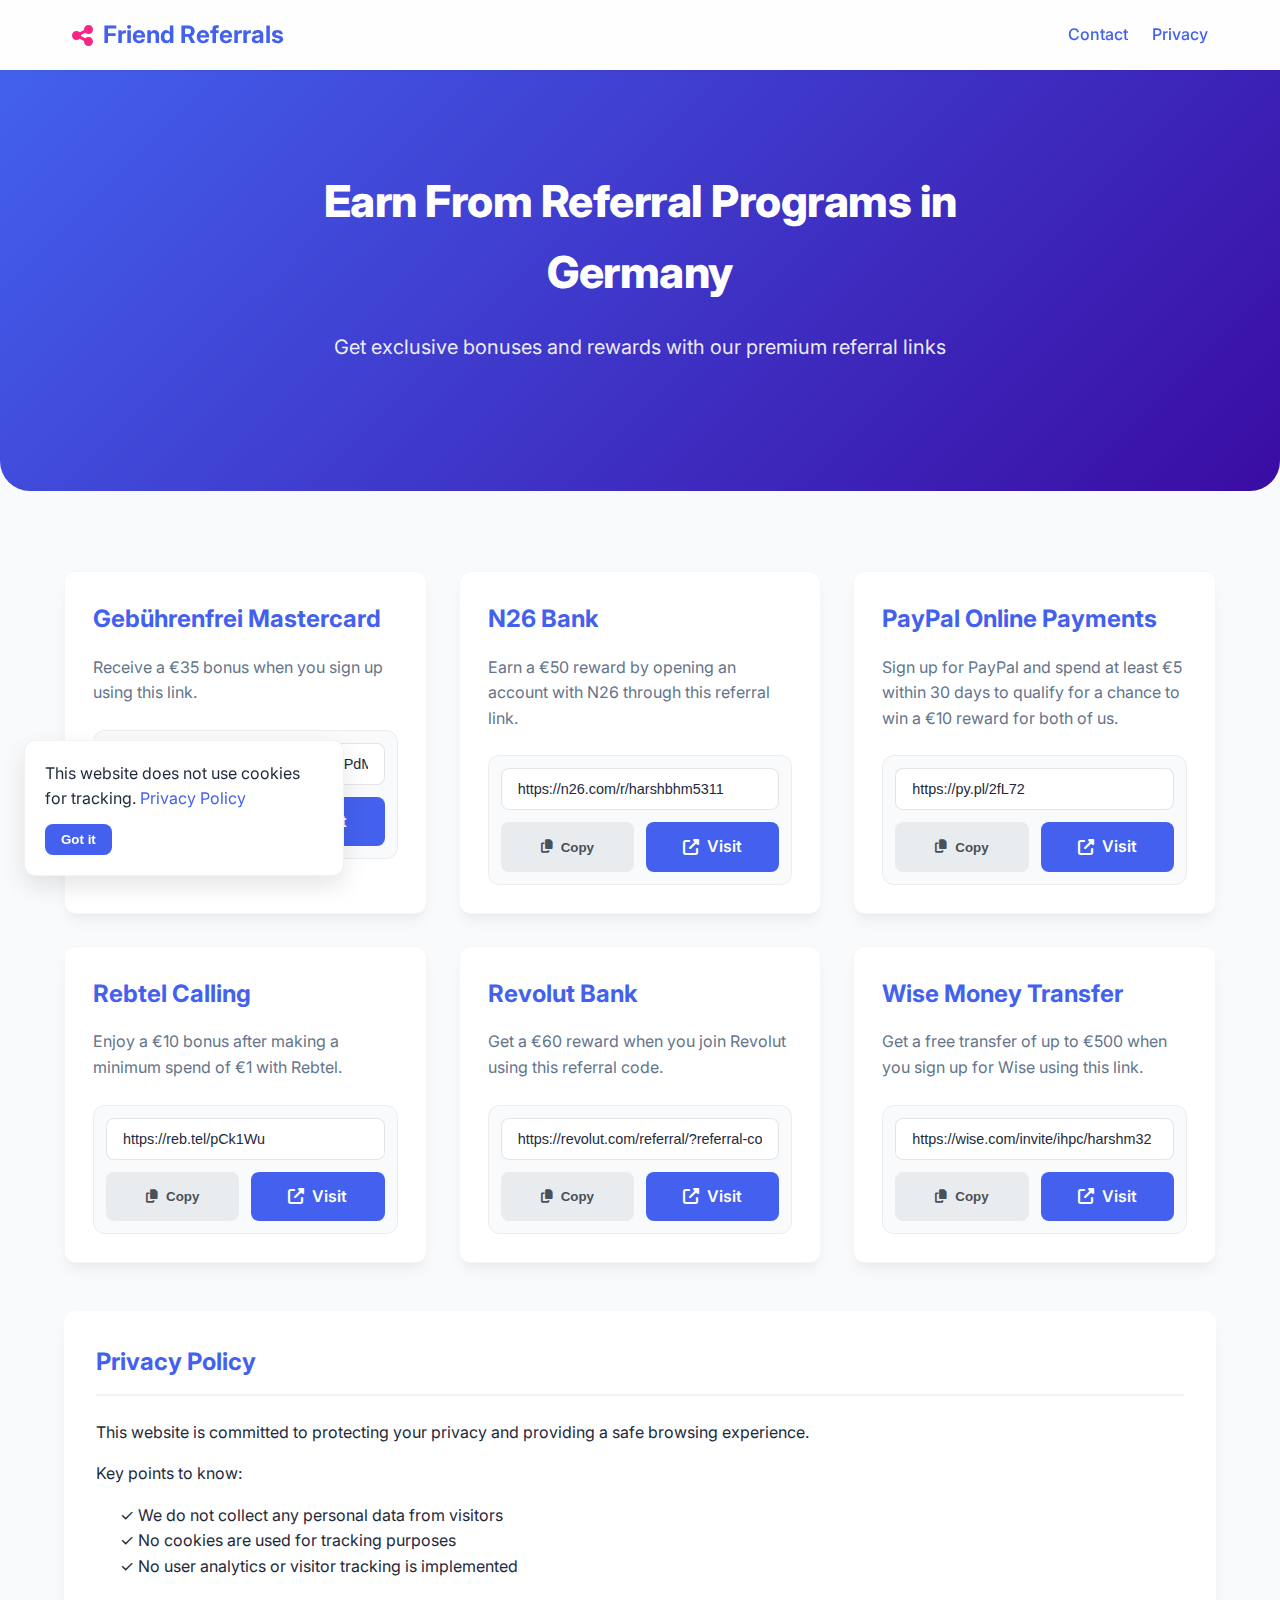
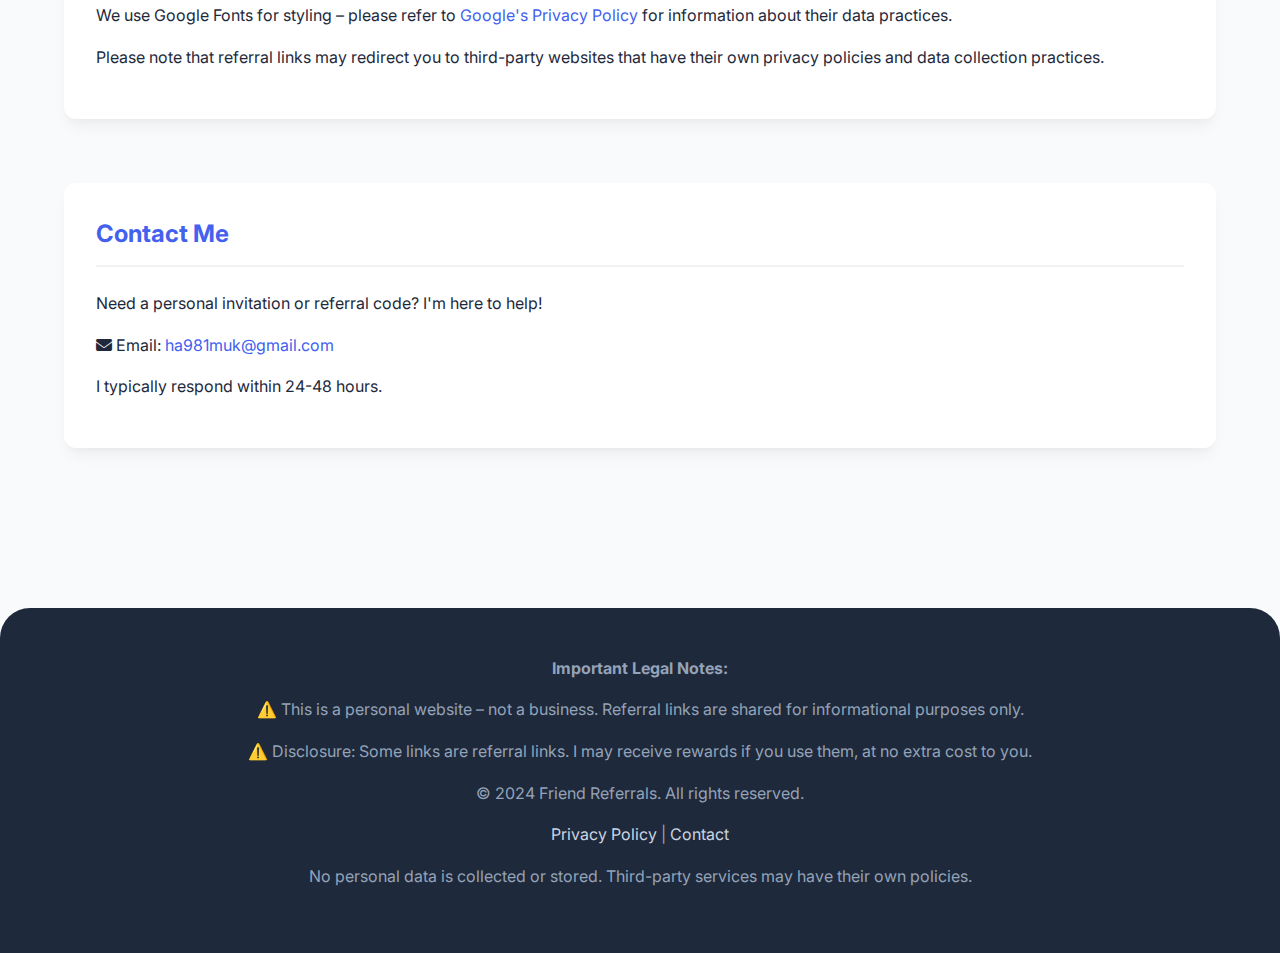
==== commit c533fc37: "made modern looking" ====
--- a/index.html
+++ b/index.html
@@ -4,69 +4,27 @@
     <meta charset="UTF-8">
     <meta name="viewport" content="width=device-width, initial-scale=1.0">
     <title>Friend Referrals | Referral Programs in Germany</title>
-    <link href="https://cdnjs.cloudflare.com/ajax/libs/font-awesome/6.0.0/css/all.min.css" rel="stylesheet">
+    <link href="https://cdnjs.cloudflare.com/ajax/libs/font-awesome/6.4.0/css/all.min.css" rel="stylesheet">
+    <link href="https://fonts.googleapis.com/css2?family=Inter:wght@300;400;500;600;700&display=swap" rel="stylesheet">
     <link rel="alternate" hreflang="en" href="https://friendreferrals.de/" />
     <link rel="alternate" hreflang="de" href="https://friendreferrals.de/de/" />
 
-    <!-- Meta tags -->
+    <!-- Meta tags remain the same -->
     <meta name="description" content="Friend Referrals  - Discover the best referral programs, rewards, and bonuses in Germany! Get exclusive deals with premium referral links.">
-    <meta name="keywords" content="referral programs, friend referral,friend referrals, rewards, bonuses, premium referral links, Germany, Deutschland">
-    <meta name="robots" content="index, follow">
-    <meta name="language" content="English">
-    
-    <!-- Open Graph / Social Media tags -->
-    <meta property="og:title" content="Friend Referrals  - Best Referral Programs & Bonuses">
-    <meta property="og:description" content="Discover the best referral programs, bonuses, and rewards in Germany. Get exclusive deals with premium referral links!">
-    <meta property="og:url" content="https://friendreferrals.de/">
-    <meta property="og:image" content="https://friendreferrals.de/preview-image.jpg">
-    <meta property="og:type" content="website">
-    
-    <!-- Twitter tags -->
-    <meta name="twitter:card" content="summary_large_image">
-    <meta name="twitter:title" content="Friends  - Best Referral Programs & Bonuses">
-    <meta name="twitter:description" content="Find top referral programs, bonuses, and rewards in Germany. Get the best deals with premium referral links!">
-    <meta name="twitter:image" content="https://friendreferrals.de/preview-image.jpg">
-
-    <!-- Schema Markup -->
-    <script type="application/ld+json">
-        {
-            "@context": "https://schema.org",
-            "@type": "WebSite",
-            "name": "Friend Referrals ",
-            "alternateName": ["Referral","Referrals" "Friend Rewards"],
-            "url": "https://friendreferrals.de/",
-            "description": "Discover the latest offers, bonuses, and rewards with premium referral links!",
-            "inLanguage": "en",
-            "publisher": {
-                "@type": "Organization",
-                "name": "Friend Referrals ",
-                "url": "https://friendreferrals.de/",
-                "logo": "https://friendreferrals.de/logo.png"
-            },
-            "potentialAction": {
-                "@type": "SearchAction",
-                "target": {
-                    "@type": "EntryPoint",
-                    "urlTemplate": "https://friendreferrals.de/search?q={search_term_string}"
-                },
-                "query-input": "required name=search_term_string"
-            },
-            "keywords": "referral programs, friend referral, rewards, bonuses, best referral links"
-        }
-    </script>
+    <!-- Other meta tags... -->
     
     <!-- CSS styles -->
     <style>
         :root {
-            --primary-color: #4a6fa5;
-            --secondary-color: #6c63ff;
-            --accent-color: #ff6b6b;
-            --background-color: #f8f9fa;
+            --primary-color: #4361ee;
+            --secondary-color: #3a0ca3;
+            --accent-color: #f72585;
+            --background-color: #f8fafc;
             --card-background: #ffffff;
-            --text-color: #333333;
-            --text-light: #666666;
-            --border-radius: 8px;
-            --box-shadow: 0 4px 6px rgba(0, 0, 0, 0.1);
+            --text-color: #1e293b;
+            --text-light: #64748b;
+            --border-radius: 12px;
+            --box-shadow: 0 10px 15px -3px rgba(0, 0, 0, 0.05), 0 4px 6px -2px rgba(0, 0, 0, 0.025);
             --transition: all 0.3s ease;
         }
 
@@ -77,7 +35,7 @@
         }
 
         body {
-            font-family: 'Segoe UI', Tahoma, Geneva, Verdana, sans-serif;
+            font-family: 'Inter', -apple-system, BlinkMacSystemFont, sans-serif;
             line-height: 1.6;
             color: var(--text-color);
             background-color: var(--background-color);
@@ -91,7 +49,6 @@
 
         a:hover {
             color: var(--secondary-color);
-            text-decoration: underline;
         }
 
         .container {
@@ -103,8 +60,10 @@
 
         /* Navigation */
         nav {
-            background-color: #fff;
-            box-shadow: 0 2px 4px rgba(0, 0, 0, 0.1);
+            background-color: rgba(255, 255, 255, 0.8);
+            backdrop-filter: blur(10px);
+            -webkit-backdrop-filter: blur(10px);
+            box-shadow: 0 1px 3px rgba(0, 0, 0, 0.05);
             position: sticky;
             top: 0;
             z-index: 100;
@@ -140,12 +99,34 @@
             gap: 1.5rem;
         }
 
+        .nav-links a {
+            font-weight: 500;
+            position: relative;
+        }
+
+        .nav-links a::after {
+            content: '';
+            position: absolute;
+            width: 0;
+            height: 2px;
+            bottom: -4px;
+            left: 0;
+            background-color: var(--accent-color);
+            transition: width 0.3s;
+        }
+
+        .nav-links a:hover::after {
+            width: 100%;
+        }
+
         /* Header */
         header {
             background: linear-gradient(135deg, var(--primary-color) 0%, var(--secondary-color) 100%);
             color: white;
-            padding: 4rem 0;
+            padding: 6rem 0;
             text-align: center;
+            border-radius: 0 0 30px 30px;
+            margin-bottom: 3rem;
         }
 
         .header-content {
@@ -155,13 +136,15 @@
         }
 
         header h1 {
-            font-size: 2.5rem;
-            margin-bottom: 1rem;
+            font-size: 2.75rem;
+            font-weight: 800;
+            margin-bottom: 1.5rem;
+            letter-spacing: -0.5px;
             animation: fadeInUp 1s ease;
         }
 
         header p {
-            font-size: 1.2rem;
+            font-size: 1.25rem;
             opacity: 0.9;
             margin-bottom: 2rem;
             animation: fadeInUp 1.2s ease;
@@ -170,7 +153,7 @@
         /* Referral Grid */
         .referral-grid {
             display: grid;
-            grid-template-columns: repeat(auto-fill, minmax(300px, 1fr));
+            grid-template-columns: repeat(auto-fill, minmax(320px, 1fr));
             gap: 2rem;
             margin-bottom: 3rem;
         }
@@ -179,21 +162,23 @@
             background-color: var(--card-background);
             border-radius: var(--border-radius);
             box-shadow: var(--box-shadow);
-            padding: 1.5rem;
+            padding: 1.75rem;
             transition: var(--transition);
             position: relative;
             overflow: hidden;
+            border: 1px solid rgba(0, 0, 0, 0.03);
         }
 
         .referral-card:hover {
             transform: translateY(-5px);
-            box-shadow: 0 10px 20px rgba(0, 0, 0, 0.12);
+            box-shadow: 0 20px 25px -5px rgba(0, 0, 0, 0.1), 0 10px 10px -5px rgba(0, 0, 0, 0.04);
         }
 
         .referral-card h2 {
             margin-bottom: 1rem;
             color: var(--primary-color);
             font-size: 1.5rem;
+            font-weight: 700;
         }
 
         .referral-card p {
@@ -203,31 +188,40 @@
         }
 
         .referral-link {
-            background-color: #f7f9fc;
+            background-color: #f8fafc;
             border-radius: var(--border-radius);
-            padding: 0.5rem;
+            padding: 0.75rem;
+            border: 1px solid rgba(0, 0, 0, 0.05);
         }
 
         .referral-link input {
             width: 100%;
-            padding: 0.75rem;
-            border: 1px solid #e0e0e0;
-            border-radius: 4px;
-            margin-bottom: 0.5rem;
+            padding: 0.75rem 1rem;
+            border: 1px solid rgba(0, 0, 0, 0.1);
+            border-radius: 8px;
+            margin-bottom: 0.75rem;
             font-size: 0.9rem;
-            color: #555;
+            color: var(--text-color);
+            background-color: white;
+            transition: all 0.2s;
+        }
+
+        .referral-link input:focus {
+            outline: none;
+            border-color: var(--primary-color);
+            box-shadow: 0 0 0 3px rgba(67, 97, 238, 0.15);
         }
 
         .button-group {
             display: flex;
-            gap: 0.5rem;
+            gap: 0.75rem;
         }
 
         .btn {
             flex: 1;
             padding: 0.75rem 1rem;
             border: none;
-            border-radius: 4px;
+            border-radius: 8px;
             cursor: pointer;
             font-weight: 600;
             display: flex;
@@ -257,20 +251,25 @@
         }
 
         .success-animation {
-            background-color: #28a745 !important;
+            background-color: #10b981 !important;
             color: white !important;
         }
 
         /* Sections */
         section {
-            margin-bottom: 3rem;
+            margin-bottom: 4rem;
+            padding: 2rem;
+            background-color: white;
+            border-radius: var(--border-radius);
+            box-shadow: var(--box-shadow);
         }
 
         section h2 {
             color: var(--primary-color);
             margin-bottom: 1.5rem;
-            border-bottom: 2px solid #eeeeee;
-            padding-bottom: 0.5rem;
+            border-bottom: 2px solid rgba(0, 0, 0, 0.05);
+            padding-bottom: 0.75rem;
+            font-weight: 700;
         }
 
         section p {
@@ -280,17 +279,17 @@
         /* Toast Notification */
         #toast {
             visibility: hidden;
-            background-color: #333;
+            background-color: #1e293b;
             color: #fff;
             text-align: center;
-            border-radius: 4px;
-            padding: 12px;
+            border-radius: 8px;
+            padding: 12px 24px;
             position: fixed;
             z-index: 1000;
             bottom: 30px;
             left: 50%;
             transform: translateX(-50%);
-            box-shadow: 0 2px 10px rgba(0, 0, 0, 0.2);
+            box-shadow: 0 10px 15px -3px rgba(0, 0, 0, 0.1);
             transition: all 0.3s;
             opacity: 0;
         }
@@ -303,20 +302,41 @@
         /* Cookie Notice */
         #cookie-notice {
             position: fixed;
-            bottom: 0;
-            width: 100%;
-            background-color: rgba(255, 255, 255, 0.95);
-            padding: 1rem 2rem;
-            text-align: center;
-            box-shadow: 0 -2px 10px rgba(0, 0, 0, 0.1);
+            bottom: 1.5rem;
+            left: 1.5rem;
+            max-width: 320px;
+            background-color: white;
+            padding: 1.25rem;
+            text-align: left;
+            box-shadow: 0 10px 25px rgba(0, 0, 0, 0.1);
             z-index: 999;
+            border-radius: 12px;
+            border: 1px solid rgba(0, 0, 0, 0.05);
+        }
+
+        #cookie-close {
+            background: var(--primary-color);
+            border: none;
+            padding: 8px 16px;
+            margin-top: 12px;
+            border-radius: 8px;
+            cursor: pointer;
+            color: white;
+            font-weight: 600;
+            transition: background-color 0.2s;
+        }
+
+        #cookie-close:hover {
+            background-color: var(--secondary-color);
         }
 
         /* Footer */
         footer {
-            background-color: #2f3542;
+            background-color: #1e293b;
             color: #f1f2f6;
-            padding: 2rem 0;
+            padding: 3rem 0;
+            border-radius: 30px 30px 0 0;
+            margin-top: 4rem;
         }
 
         .footer-content {
@@ -328,10 +348,11 @@
 
         footer p {
             margin-bottom: 1rem;
+            color: #94a3b8;
         }
 
         footer a {
-            color: #a4b0be;
+            color: #cbd5e1;
             text-decoration: none;
             transition: var(--transition);
         }
@@ -353,37 +374,7 @@
             }
         }
 
-        /* Responsive Design */
-        @media (max-width: 768px) {
-            .nav-content, .button-group {
-                flex-direction: column;
-                gap: 0.5rem;
-            }
-            
-            header h1 {
-                font-size: 2rem;
-            }
-            
-            .referral-card {
-                padding: 1rem;
-            }
-            
-            #cookie-notice {
-                padding: 0.8rem 1rem;
-            }
-            
-            .referral-grid {
-                grid-template-columns: 1fr;
-            }
-        }
-
-        @media (min-width: 769px) and (max-width: 1024px) {
-            .referral-grid {
-                grid-template-columns: repeat(2, 1fr);
-            }
-        }
-
-        /* Loading Animation */
+        /* Loader */
         .loader {
             display: flex;
             justify-content: center;
@@ -415,12 +406,40 @@
                 transform: scale(1);
             }
         }
+
+        /* Responsive Design */
+        @media (max-width: 768px) {
+            .nav-content {
+                padding: 1rem;
+            }
+            
+            header {
+                padding: 4rem 0;
+            }
+            
+            header h1 {
+                font-size: 2rem;
+            }
+            
+            .referral-card {
+                padding: 1.25rem;
+            }
+            
+            #cookie-notice {
+                bottom: 0;
+                left: 0;
+                width: 100%;
+                max-width: none;
+                border-radius: 0;
+            }
+        }
     </style>
 </head>
 <body>
+    <!-- Rest of the HTML structure remains largely the same -->
     <nav>
         <div class="nav-content">
-            <a href="#" class="nav-brand">Friend Referrals </a>
+            <a href="#" class="nav-brand">Friend Referrals</a>
             <div class="nav-links">
                 <a href="#contact">Contact</a>
                 <a href="#privacy-policy">Privacy</a>
@@ -475,7 +494,7 @@
     <!-- Cookie Notice -->
     <div id="cookie-notice">
         <p>This website does not use cookies for tracking. <a href="#privacy-policy">Privacy Policy</a></p>
-        <button id="cookie-close" style="background: #eee; border: none; padding: 5px 10px; margin-left: 10px; border-radius: 4px; cursor: pointer;">Got it</button>
+        <button id="cookie-close">Got it</button>
     </div>
 
     <footer>
@@ -486,12 +505,13 @@
             <p>⚠️ Disclosure: Some links are referral links. I may receive rewards if you use them, at no extra cost to you.</p>
             
             <!-- Standard Footer -->
-            <p>© 2024 Friend Referrals . All rights reserved.</p>
+            <p>© 2024 Friend Referrals. All rights reserved.</p>
             <p><a href="#privacy-policy">Privacy Policy</a> | <a href="#contact">Contact</a></p>
             <p>No personal data is collected or stored. Third-party services may have their own policies.</p>
         </div>
     </footer>
 
+    <!-- The JavaScript remains the same -->
     <script>
         let toastTimeout;
 
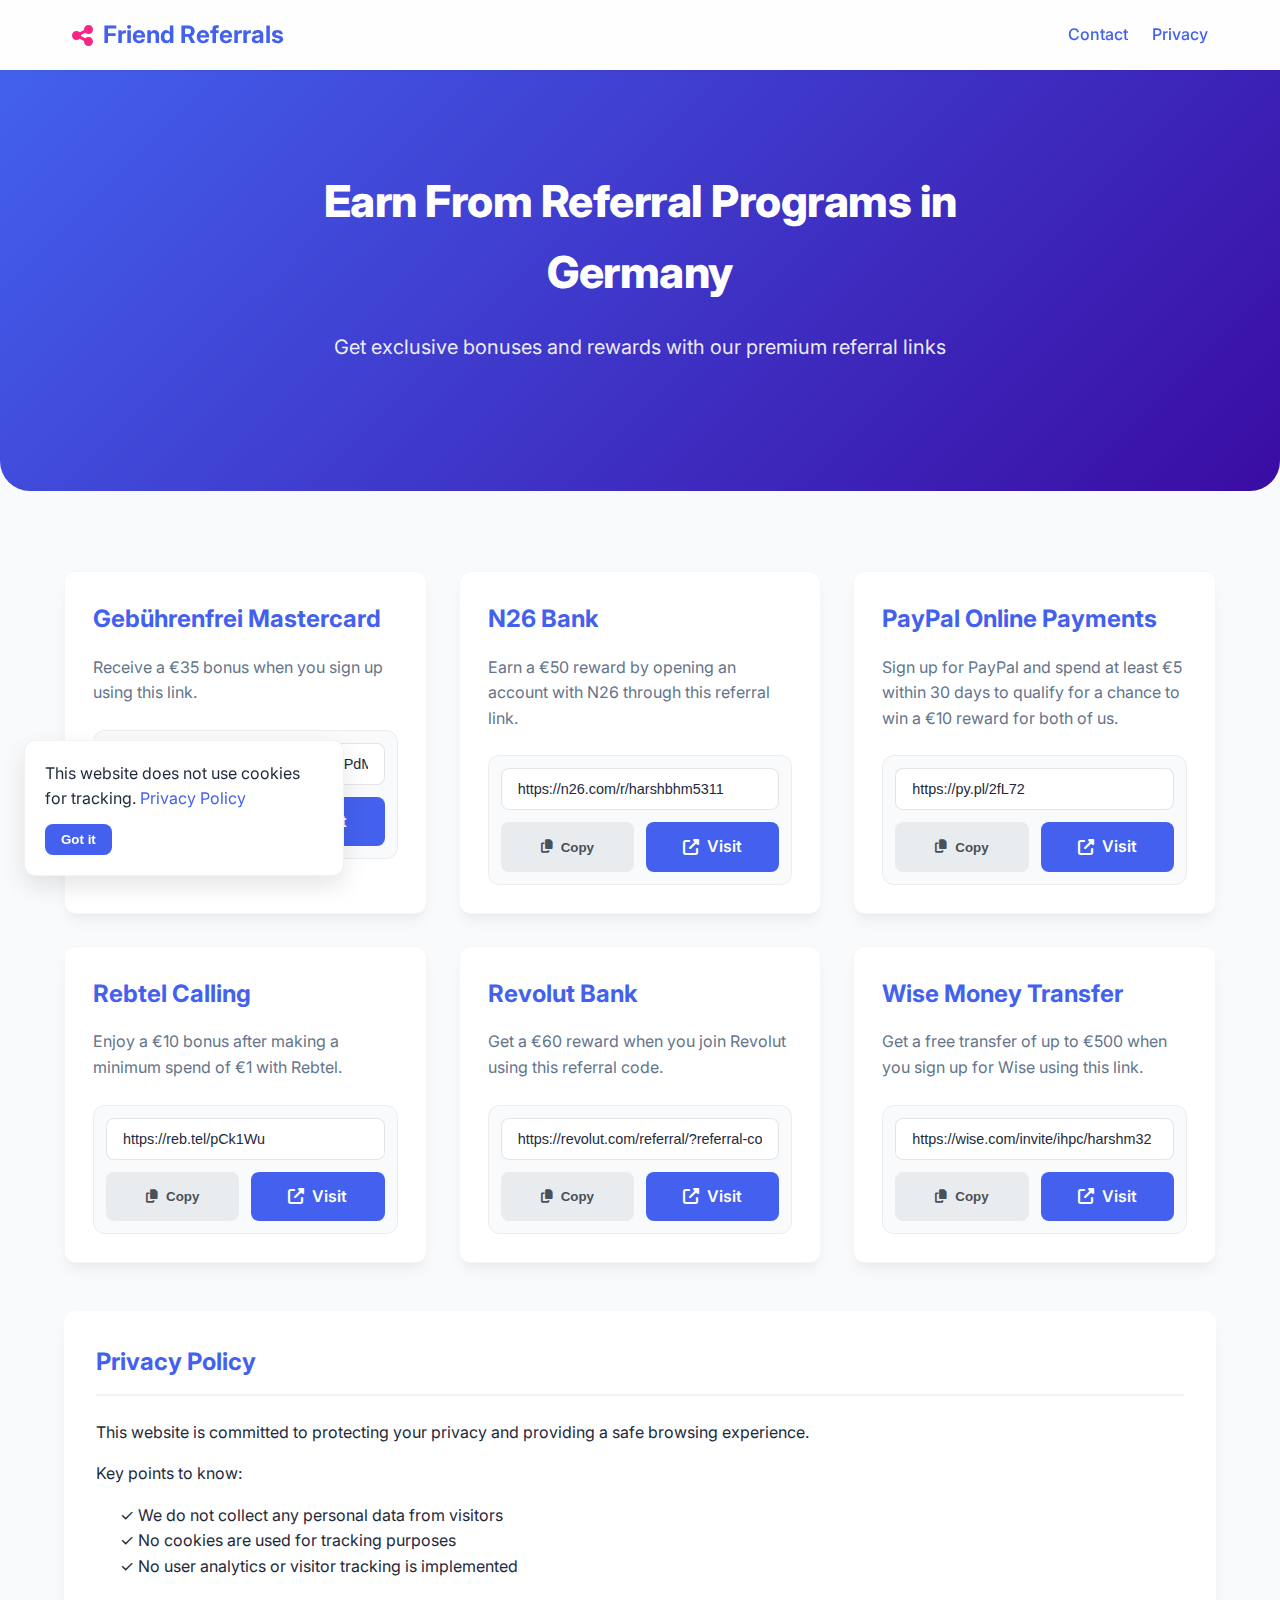
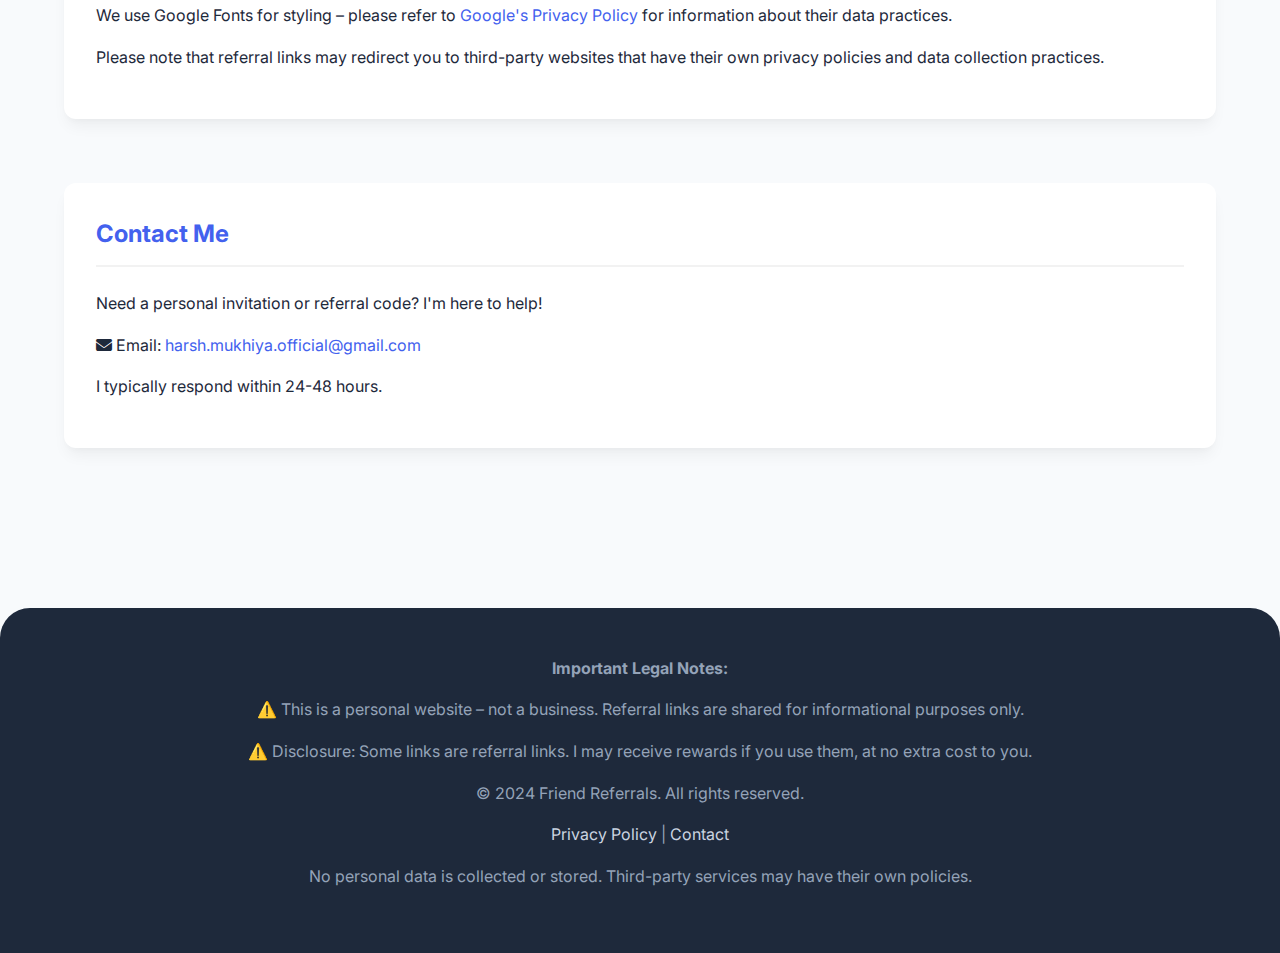
==== commit 1a433fae: "email changed" ====
--- a/index.html
+++ b/index.html
@@ -483,7 +483,7 @@
         <section id="contact">
             <h2>Contact Me</h2>
             <p>Need a personal invitation or referral code? I'm here to help!</p>
-            <p><i class="fas fa-envelope"></i> Email: <a href="mailto:ha981muk@gmail.com">ha981muk@gmail.com</a></p>
+            <p><i class="fas fa-envelope"></i> Email: <a href="mailto:harsh.mukhiya.official@gmail.com">harsh.mukhiya.official@gmail.com</a></p>
             <p>I typically respond within 24-48 hours.</p>
         </section>
     </main>
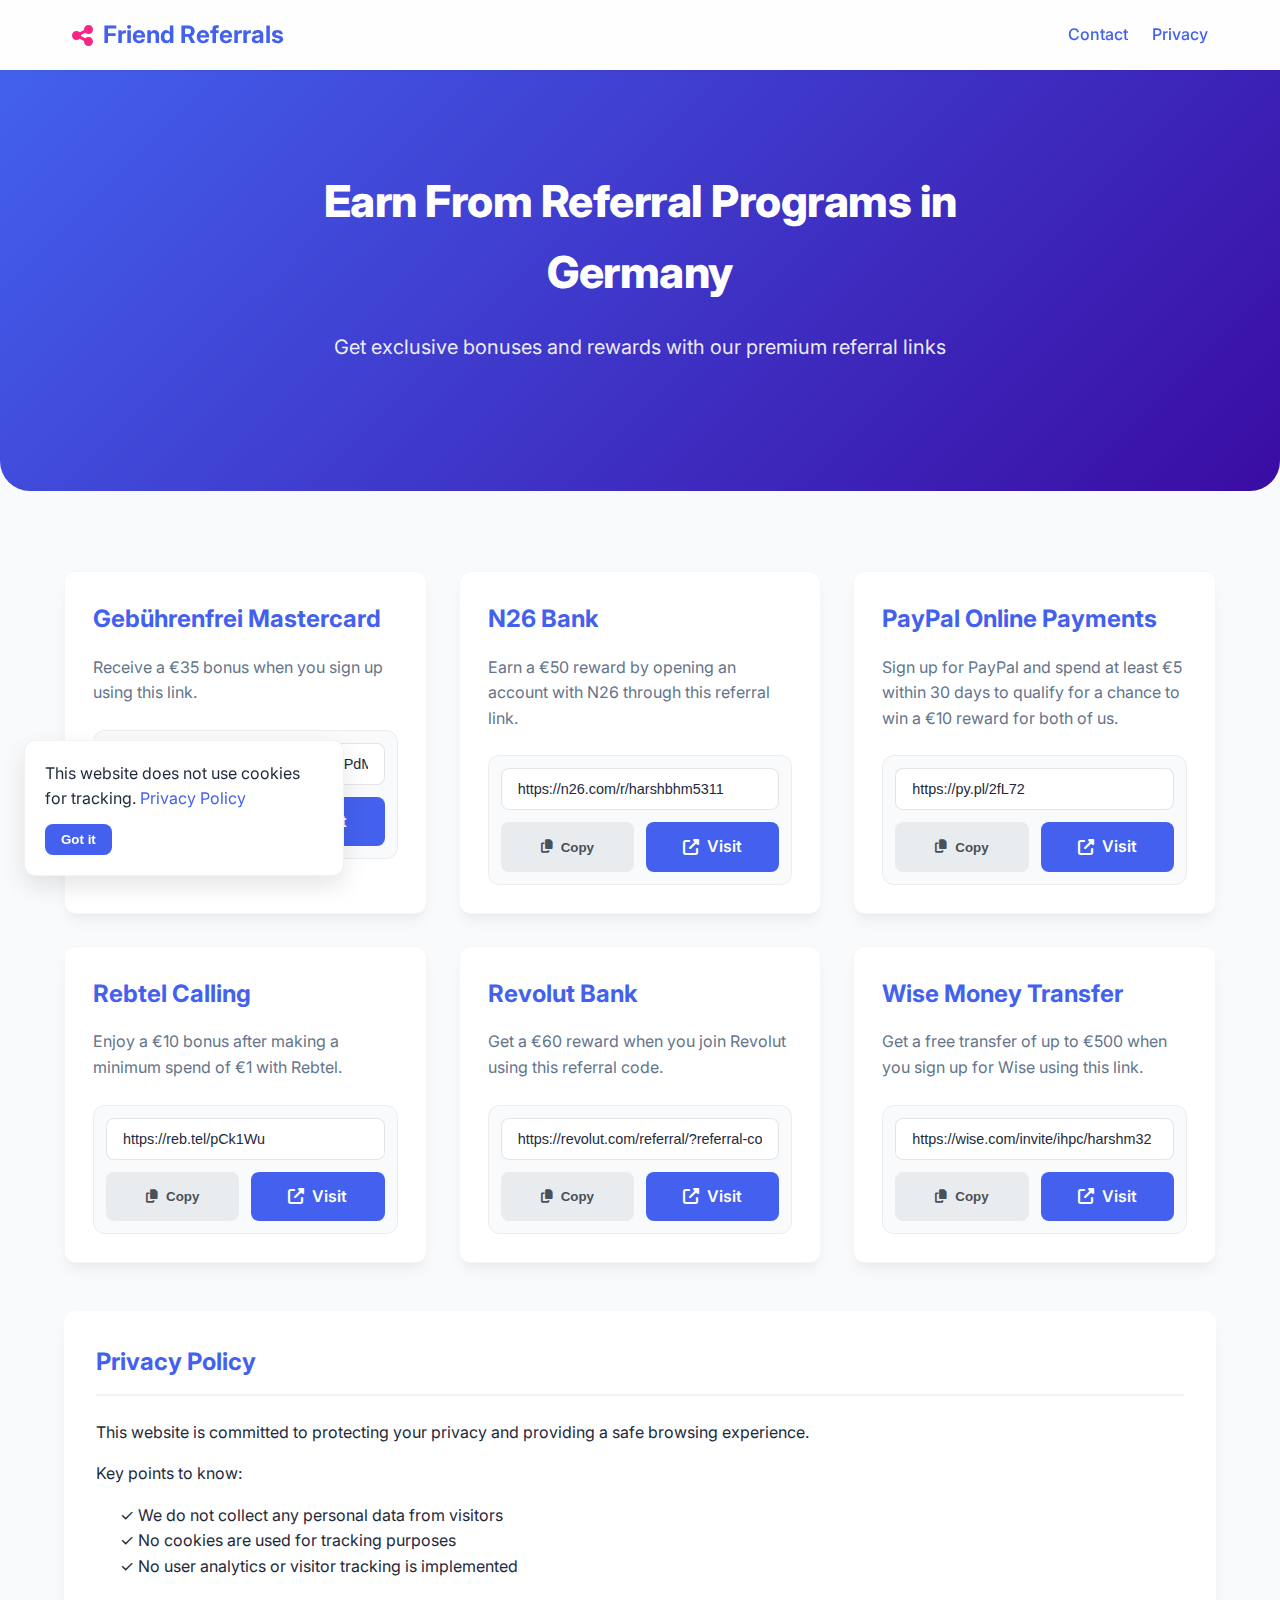
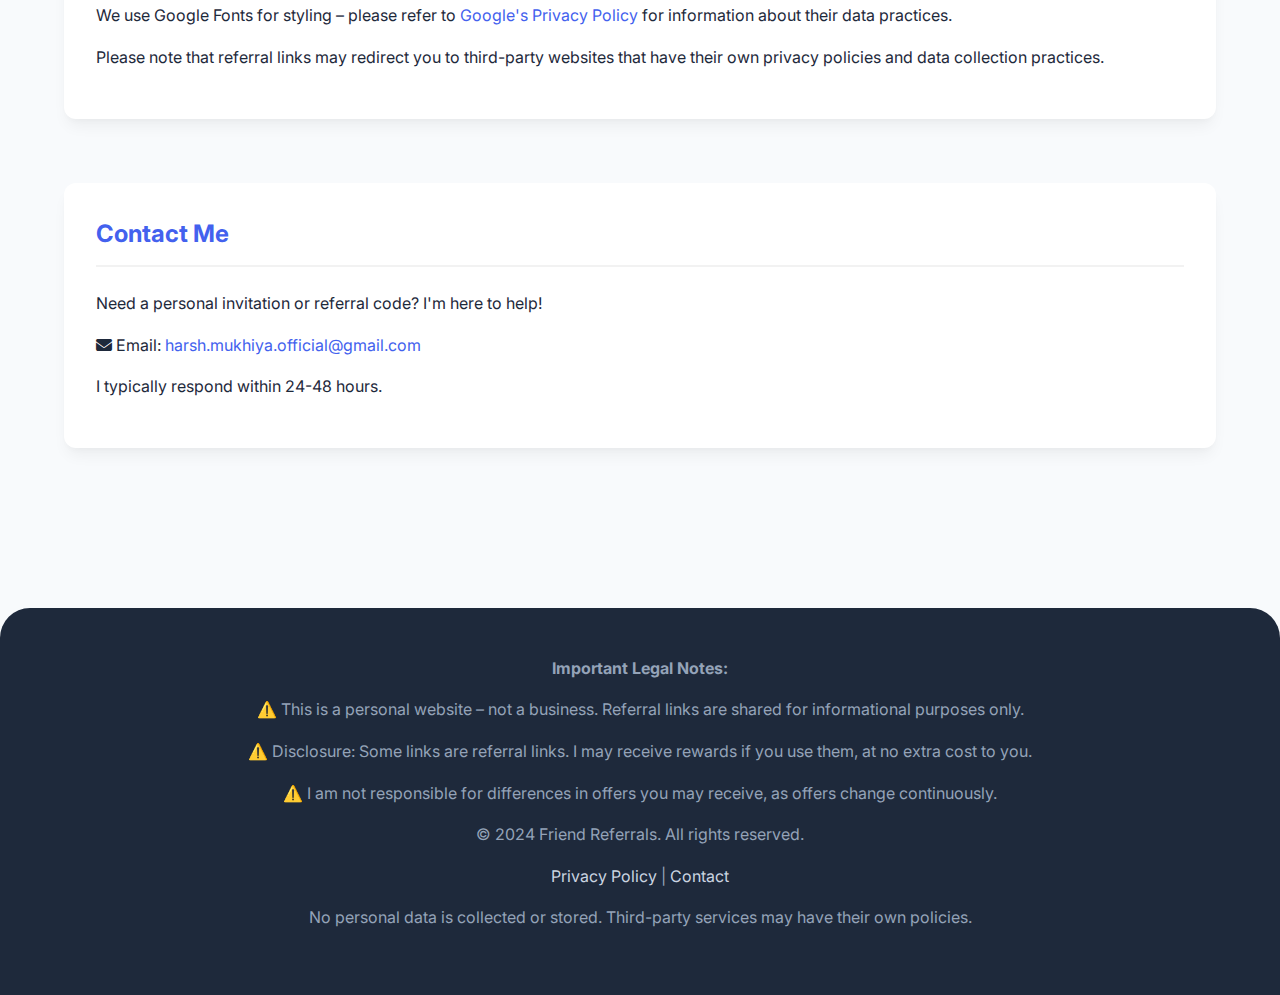
==== commit 11ef7fde: "properly managing the different versions and git" ====
--- a/index.html
+++ b/index.html
@@ -502,8 +502,10 @@
             <!-- Legal Disclaimers -->
             <p style="font-weight: bold;">Important Legal Notes:</p>
             <p>⚠️ This is a personal website – not a business. Referral links are shared for informational purposes only.</p>
+
             <p>⚠️ Disclosure: Some links are referral links. I may receive rewards if you use them, at no extra cost to you.</p>
             
+            <p>⚠️ I am not responsible for differences in offers you may receive, as offers change continuously.</p>
             <!-- Standard Footer -->
             <p>© 2024 Friend Referrals. All rights reserved.</p>
             <p><a href="#privacy-policy">Privacy Policy</a> | <a href="#contact">Contact</a></p>
